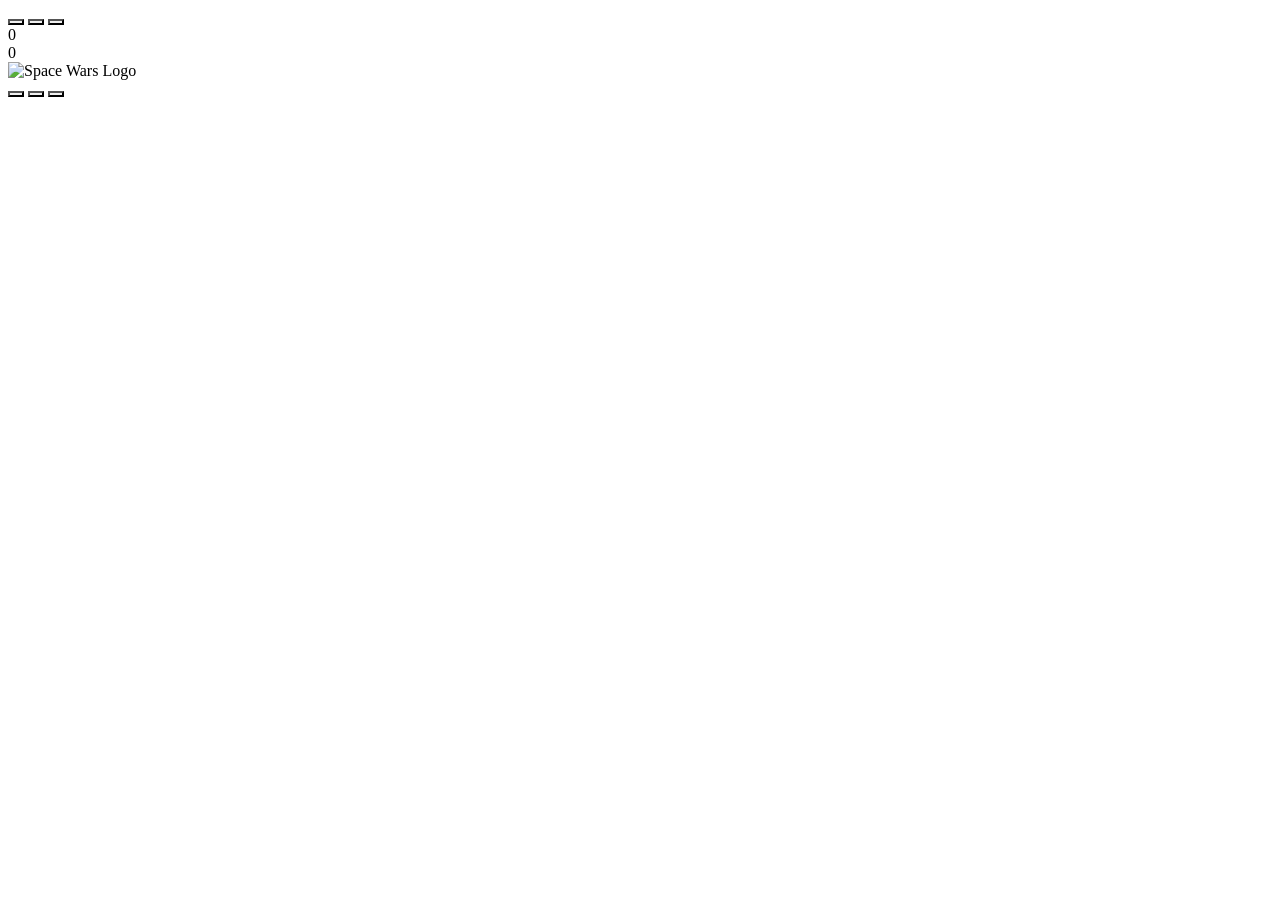
==== public/index.html @ 73f5356a "Create index.html" ====
<!DOCTYPE html>
<html lang="en">
<head>
    <meta charset="UTF-8">
    <meta name="viewport" content="width=device-width, initial-scale=1.0, maximum-scale=1.0, user-scalable=no">
    <title>Space Wars</title>
    
    <link rel="stylesheet" href="css/front.css">
    <link rel="stylesheet" href="css/main.css">
    
    <script src="https://game-cdn.poki.com/scripts/v2/poki-sdk.js"></script>
    <script src="js/translations.js" defer></script>
    <script src="js/main.js" defer></script>
     
    <style>
        @font-face {
            font-family: 'Frankfurter';
            src: url('fonts/Frankfurter.ttf') format('truetype');
        }

        /* --- Global Utility --- */
        img {
            -webkit-user-drag: none;
            user-select: none;
            -moz-user-select: none;
            -webkit-user-select: none;
            -ms-user-select: none;
        }

        /* --- Loading Spinner --- */
        #loading-overlay {
            position: fixed; top: 0; left: 0; width: 100%; height: 100%;
            background-color: rgba(0, 0, 0, 0.8);
            display: flex; justify-content: center; align-items: center;
            z-index: 9999; transition: opacity 0.5s ease;
        }
        .spinner {
            width: 60px; height: 60px;
            border: 8px solid rgba(255, 255, 255, 0.3);
            border-top-color: #fff; border-radius: 50%;
            animation: spin 1s linear infinite;
        }
        @keyframes spin {
            0% { transform: rotate(0deg); }
            100% { transform: rotate(360deg); }
        }

        /* ================= INFO SCREEN STYLES ================= */
        #info-wrapper {
            position: fixed; top: 0; left: 0; width: 100%; height: 100%;
            font-family: 'Frankfurter', sans-serif;
            background: url('Ui/desktop_background.png') no-repeat center center fixed;
            background-size: cover;
            display: none; /* Hidden by default */
            justify-content: center; align-items: center; padding: 2vmin;
            z-index: 500;
            -webkit-user-select: none; -ms-user-select: none; user-select: none;
        }
        .info-container {
            width: 90%; max-width: 800px; height: 90%; max-height: 600px;
            background: url('Ui/Score_panel.png') no-repeat center center;
            background-size: 120% 108%; position: relative; padding: 6% 8%;
            display: flex; flex-direction: column; align-items: center;
        }
        #info-close-btn {
            position: absolute; top: 2%; right: 3%; width: 60px; height: 60px;
            background: url('Ui/close_button.png') no-repeat center center;
            background-size: contain; border: none; cursor: pointer; transition: transform 0.2s;
        }
        #info-close-btn:active { transform: scale(0.9); }
        .info-container h1 {
            color: white; font-size: clamp(28px, 6vmin, 48px);
            text-shadow: 2px 2px 5px rgba(0,0,0,0.5); margin-bottom: 2vmin;
            margin-top: 0; padding-top: 0;
        }
        .info-content-area {
            width: 100%; height: 100%; overflow-y: auto; padding-right: 20px;
        }
        .info-content-area::-webkit-scrollbar { width: 12px; }
        .info-content-area::-webkit-scrollbar-track { background: #8e5a2c; border-radius: 6px; }
        .info-content-area::-webkit-scrollbar-thumb { background-color: #ffc400; border-radius: 6px; border: 2px solid #8e5a2c; }
        .info-section { margin-bottom: 3vmin; }
        .info-section h2 {
            color: #fff; font-size: clamp(22px, 4.5vmin, 32px);
            border-bottom: 3px solid rgba(255, 255, 255, 0.5); padding-bottom: 1vmin; margin-bottom: 2vmin;
        }
        .info-section p { color: #fff; font-size: clamp(16px, 3.5vmin, 22px); line-height: 1.4; margin: 0;}
        .info-item-grid {
            display: grid; grid-template-columns: repeat(auto-fit, minmax(120px, 1fr)); gap: 2vmin;
        }
        .info-item-card {
            background: rgba(0, 0, 0, 0.2); border-radius: 15px; padding: 1.5vmin; text-align: center;
        }
        .info-item-card img {
            width: 80%; max-width: 80px; height: auto; margin-bottom: 1vmin; filter: drop-shadow(0 4px 6px rgba(0,0,0,0.4));
        }
        .info-item-card p { font-size: clamp(14px, 3vmin, 18px); line-height: 1.2; }

        @media (orientation: portrait) {
            #info-wrapper { background-image: url('Ui/mobile_background.png'); align-items: flex-start; padding-top: 10vh; }
            .info-container { width: 95%; height: 80vh; padding: 12% 8%; }
            #info-close-btn { width: 50px; height: 50px; }
            .info-content-area { padding-right: 10px; }
        }

        /* ================= SHOP SCREEN STYLES ================= */
        #shop-wrapper {
            position: fixed; top: 0; left: 0; width: 100%; height: 100%;
            font-family: 'Frankfurter', sans-serif;
            background: url('Ui/desktop_background.png') no-repeat center center fixed;
            background-size: cover; overflow: hidden;
            display: none; /* Hidden by default */
            justify-content: center; align-items: center; z-index: 500;
            -webkit-user-select: none; -ms-user-select: none; user-select: none;
        }
        .shop-layout-container {
            width: 850px; height: 500px; position: relative;
            display: flex; flex-direction: column; align-items: center; justify-content: center;
            transform-origin: center center; transition: transform 0.1s ease-out;
        }
        .shop-top-bar {
            position: absolute; top: 15px; width: 100%; display: flex; justify-content: space-between; align-items: center; padding: 0 20px; z-index: 10;
        }
        .shop-top-controls { display: flex; gap: 10px; }
        .shop-top-currency { display: flex; gap: 10px; width: 260px; height: 60px; }
        .shop-ui-button {
            width: 55px; height: 55px; background-size: contain; background-repeat: no-repeat; background-position: center;
            border: none; background-color: transparent; cursor: pointer;
        }
        .shop-ui-button:active { transform: scale(0.9); }
        .shop-stat-panel {
            width: 160px; height: 50px; background-size: 100% 100%;
            display: flex; justify-content: flex-end; align-items: center; padding-right: 25px;
            font-size: 24px; font-weight: bold; color: white; text-shadow: 2px 2px 4px rgba(0,0,0,0.6);
        }
        #shop-diamond-panel { background-image: url('Ui/diamond_panel.png'); }
        #shop-coin-panel { background-image: url('Ui/coin_panel.png'); }
        .shop-main-container {
            position: relative; width: 550px; height: 480px; display: flex; justify-content: center; align-items: center;
        }
        .shop-panel { position: absolute; width: 70%; height: 70%; background-size: 100% 100%; display: none; color: white; }
        .shop-panel.active { display: block; }
        #shop-panel1 { background-image: url('Ui/yellow_panel_powerups.png'); }
        #shop-panel2 { background-image: url('Ui/yellow_panel_rockets.png'); }
        
        #shop-close-btn { background-image: url('Ui/close_button.png'); position: absolute; top: 15%; right: 22%; width: 60px; height: 60px; z-index: 10; }
        .shop-nav-btn { position: absolute; top: 45%; width: 60px; height: 60px; z-index: 10; }
        #shop-prevBtn { left: 85px; background-image: url('Ui/left_navigate.png'); }
        #shop-nextBtn { right: 85px; background-image: url('Ui/right_navigate.png'); }

        .shop-button-overlay { position: absolute; top: 0; left: 0; width: 100%; height: 100%; z-index: 5; }
        .shop-overlay-btn {
            position: absolute; background-size: 100% 100%; border: none; background-color: transparent;
            cursor: pointer; color: white; font-family: 'Frankfurter', sans-serif; font-size: 15px;
        }
        
        #shop-panel1-btn-1 { top: 33.5%; right: 3%; width: 15%; height: 13%; }
        #shop-panel1-btn-2 { top: 52.5%; right: 3%; width: 15%; height: 13%; }
        #shop-panel1-btn-3 { top: 72.5%; right: 3%; width: 15%; height: 13%; }
        #shop-panel1-btn-4 { top: 93.5%; right: 3%; width: 15%; height: 13%; }
        
        .shop-powerup-row { position: absolute; left: 13.5%; width: 40%; height: 13%; display: flex; align-items: center; }
        .shop-powerup-row[data-powerup="bolt"] { top: 16.5%; }
        .shop-powerup-row[data-powerup="speed"] { top: 36.5%; }
        .shop-powerup-row[data-powerup="magnet"] { top: 56.5%; }
        .shop-powerup-row[data-powerup="shield"] { top: 76.5%; }
        
        .shop-cost-display { color: white; font-size: 18px; margin-left: 25%; text-shadow: 1px 1px 2px rgba(0,0,0,0.5); }
        .shop-progress-bar-container { width: 45%; height: 18px; background-color: #bcc9ff; border-radius: 9px; margin-left: auto; margin-right: 5%; overflow: hidden; border: 3px solid #5650ce; padding: 2px; }
        .shop-progress-bar { width: 0%; height: 100%; background-color: #ffc400; border-radius: 7px; transition: width 0.3s ease-in-out; }

        #shop-panel2-btn-1 { top: 58%; left: 44%; width: 24%; height: 11%; background-image: url('Ui/select_button.png'); }
        #shop-panel2-btn-2 { top: 94.5%; left: 44%; width: 24%; height: 11%; background-image: url('Ui/coin_panel.png'); color: white; padding-left: 8px;}
        #shop-panel2-btn-3 { top: 58%; left: 74.5%; width: 24%; height: 11%; background-image: url('Ui/coin_panel.png'); color: white; padding-left: 8px;}
        #shop-panel2-btn-4 { top: 94.5%; left: 74.5%; width: 24%; height: 11%; background-image: url('Ui/coin_panel.png'); color: white; padding-left: 8px;}
        
        .shake-error { animation: shake 0.5s ease-in-out; }
        @keyframes shake {    
            0%, 100% { transform: translateX(0); }
            10%, 30%, 50%, 70%, 90% { transform: translateX(-8px); }
            20%, 40%, 60%, 80% { transform: translateX(8px); }
        }

        @media (orientation: portrait) {
            #shop-wrapper { background-image: url('Ui/mobile_background.png'); width: 100%; }
            .shop-layout-container { width: 50%; height: 50%; justify-content: flex-start; padding-top: 2vh; }
            .shop-top-bar { position: relative; order: 1; width: 100%; justify-content: center; margin-bottom: 2vh; top: -36%; }
            .shop-top-controls { display: none; }
            .shop-stat-panel { width: 500vw; height: 14vw; font-size: 5vw; padding-right: 5vw; }
            .shop-main-container { order: 2; width: 90vw; }
            .shop-overlay-btn { font-size: 25px; }
            #shop-close-btn { top: -42%; right: 4%; width: 25%; height: 25%; z-index: 10; }
            .shop-nav-btn { top: auto; bottom: -50%; width: 18%; height: 18%; z-index: 10; }
            #shop-prevBtn { left: 25%; }
            #shop-nextBtn { right: 25%; }
            .shop-panel { position: absolute; width: 180%; height: 180%; font-size: 55px; }
            #shop-panel1-btn-1 { top: -10%; right: 45%; width: 16%; height: 13%; background-image: url('Ui/buy_button.png'); }
            #shop-panel1-btn-2 { top: 10%; right: 45%; width: 16%; height: 13%; background-image: url('Ui/buy_button.png'); }
            #shop-panel1-btn-3 { top: 30%; right: 45%; width: 16%; height: 13%; background-image: url('Ui/buy_button.png'); }
            #shop-panel1-btn-4 { top: 50%; right: 45%; width: 16%; height: 13%; background-image: url('Ui/buy_button.png'); }
            #shop-panel2-btn-1 { top: 14%; left: 0.8%; width: 24%; height: 11%; background-image: url('Ui/select_button.png'); }
            #shop-panel2-btn-2 { top: 51%; left: 0.8%; width: 24%; height: 11%; background-image: url('Ui/coin_panel.png'); }
            #shop-panel2-btn-3 { top: 14%; left: 31%; width: 24%; height: 11%; background-image: url('Ui/coin_panel.png'); }
            #shop-panel2-btn-4 { top: 51%; left: 31%; width: 24%; height: 11%; background-image: url('Ui/coin_panel.png'); }
            
            .shop-powerup-row { display: flex; left: 27%; width: 25%; }
            .shop-powerup-row[data-powerup="bolt"] { top: 15%; }
            .shop-powerup-row[data-powerup="speed"] { top: 35%; }
            .shop-powerup-row[data-powerup="magnet"] { top: 55%; }
            .shop-powerup-row[data-powerup="shield"] { top: 75%; }
            .shop-cost-display { font-size: 4vw; margin-left: 20%; }
            .shop-progress-bar-container { width: 60%; height: 12px; border-width: 1px; padding: 1px; }
        }
        
        @media (min-width: 600px) and (orientation: portrait) {
            #shop-wrapper { background-image: url('Ui/mobile_background.png'); }
            .shop-layout-container { width: 80%; height: 65%; justify-content: center; padding-top: 0; }
            .shop-top-bar { position: absolute; top: -12%; width: 100%; justify-content: space-between; margin-bottom: 0; }
            .shop-top-controls { display: flex; }
            .shop-stat-panel { width: 25vw; max-width: 180px; height: 9vw; max-height: 65px; font-size: 3.5vw; padding-right: 15px; }
            .shop-main-container { width: 90%; max-width: 500px; }
            .shop-panel { width: 100%; height: 100%; }
            #shop-close-btn { top: 2%; right: 5%; width: 16%; height: 16%; }
            .shop-nav-btn { top: 50%; bottom: auto; width: 15%; height: 15%; }
            #shop-prevBtn { left: -5%; }
            #shop-nextBtn { right: -5%; }
            .shop-overlay-btn { font-size: clamp(14px, 2.5vw, 18px); }
            
            .shop-powerup-row { width: 26%; left: 26%; }
            .shop-powerup-row[data-powerup="bolt"] { top: 15.5%;}
            .shop-powerup-row[data-powerup="speed"] { top: 35.5%; }
            .shop-powerup-row[data-powerup="magnet"] { top: 55.5%; }
            .shop-powerup-row[data-powerup="shield"] { top: 75.5%; }

            #shop-panel1-btn-1 { top: 13.5%; right: 22%; width: 15%; height: 13%; }
            #shop-panel1-btn-2 { top: 33.5%; right: 22%; width: 15%; height: 13%; }
            #shop-panel1-btn-3 { top: 53.5%; right: 22%; width: 15%; height: 13%; }
            #shop-panel1-btn-4 { top: 73.5%; right: 22%; width: 15%; height: 13%; }

            #shop-panel2-btn-1 { top: 35%; left: 23%; width: 24%; height: 11%; }
            #shop-panel2-btn-2 { top: 72.5%; left: 23%; width: 24%; height: 11%; }
            #shop-panel2-btn-3 { top: 35%; left: 53.5%; width: 24%; height: 11%; }
            #shop-panel2-btn-4 { top: 72.5%; left: 53.5%; width: 24%; height: 11%; }
        }
    </style>
</head>
<body>

    <div id="loading-overlay" style="display: none;">
      <div class="spinner"></div>
    </div>

    <div id="menu-container">
        <div id="top-bar">
            <div id="menu-controls-desktop">
                <button class="button" style="background-image: url('Ui/list_button.png');"></button>
                <button class="button" id="shopButtonDesktop" style="background-image: url('Ui/shop_button.png');"></button>
                <button class="button" id="infoButtonDesktop" style="background-image: url('Ui/info_button.png');"></button>
            </div>
            <div class="currency-container">
                <div class="stat-panel" style="background-image: url('Ui/diamond_panel.png');">
                    <label id="diamond-label">0</label>
                </div>
                <div class="stat-panel" style="background-image: url('Ui/coin_panel.png');">
                    <label id="coin-label">0</label>
                </div>
            </div>
        </div>

        <div id="center-content">
            <img id="logo" src="Ui/logo.png" alt="Space Wars Logo">
            <a href="#" id="play-button-large"></a>
        </div>

        <div id="menu-controls-mobile">
            <button class="button" style="background-image: url('Ui/list_button.png');"></button>
            <button class="button" id="shopButtonMobile" style="background-image: url('Ui/shop_button.png');"></button>
           <button class="button" id="infoButtonMobile" style="background-image: url('Ui/info_button.png');"></button>
        </div>
    </div>

    <div id="settingsPopup" style="display: none;">
        <button id="closeSettingsBtn" class="button"></button>
        <div class="popup-buttons-grid">
            <button id="soundBtnPopup" class="popup-btn"></button>
            <button id="musicBtnPopup" class="popup-btn"></button>
        </div>
    </div>

    <div id="game-container" style="display: none;">
        <div id="gameDiv">
            <div id="phase-swipe-container">
                <div id="phase-content">
                 <img id="phase-image" src="" alt="Phase Level">
             </div>
            </div>

            <div id="bgLayer1" class="bg-layer"></div>
            <div id="bgLayer2" class="bg-layer"></div>
            <img id="shieldBubble" src="images/bubble.png" style="display: none;">

            <div id="ui-top">
                <div id="ui-controls">
                    <button id="musicBtn" class="ui-button"></button>
                    <button id="soundBtn" class="ui-button"></button>
                    <button id="pauseBtn" class="ui-button"></button>
                </div>
                <div id="ui-stats">
                    <div id="currency-container">
                        <div id="diamond-container" class="stat-panel">
                            <label id="diamondCountLabel">0</label>
                        </div>
                        <div id="coin-container" class="stat-panel">
                            <label id="coinCountLabel">0</label>
                        </div>
                    </div>
                    <div id="lives-score-container">
                        <div id="livesDiv"></div>
                        <span id="scoreLabel">0</span>
                    </div>
                </div>
            </div>

            <div id="unified-popup" style="display: none;">
                <div class="popup-header-timer">
                    AUTO RESTARTS IN <span id="popup-countdown">6</span> SEC !
                </div>
                <div class="popup-score-area">
                    <div id="new-record-label" style="display: none;">NEW HIGH SCORE!</div>
                    <div class="popup-main-score">
                        <img id="confetti-left" src="Ui/confetti.png" style="display: none;">
                        <span id="popup-current-score">0</span>
                        <img id="confetti-right" src="Ui/confetti.png" style="display: none;">
                    </div>
                    <div class="popup-currency-row">
                        <div class="popup-stat-pill">
                            <img src="Ui/diamond_panel.png" class="pill-bg">
                            <span id="popup-diamond-count">0</span>
                        </div>
                        <div class="popup-stat-pill">
                            <img src="Ui/coin_panel.png" class="pill-bg">
                            <span id="popup-coin-count">0</span>
                        </div>
                    </div>
                    <div id="popup-highscore-subtext">High Score: <span id="popup-best-score">0</span></div>
                </div>
                <div id="popup-revive-section">
                    <div class="save-title">SAVE YOURSELF</div>
                    <div class="revive-buttons-row">
                        <button id="popup-revive-diamond" class="revive-btn">
                            <div class="revive-btn-bg" style="background-image: url('Ui/diamond_button.png');"></div>
                            <span class="revive-cost-text">3</span>
                        </button>
                        <button id="popup-revive-ad" class="revive-btn">
                            <div class="revive-btn-bg" style="background-image: url('Ui/ad_button.png');"></div>
                        </button>
                    </div>
                </div>
                <div class="popup-nav-row">
                    <button id="nav-home" class="nav-round-btn"></button>
                    <button id="nav-shop" class="nav-round-btn"></button>
                    <button id="nav-settings" class="nav-round-btn"></button>
                    <button id="nav-info" class="nav-round-btn"></button>
                </div>
            </div>
        </div>
    </div>

    <div id="info-wrapper">
        <div class="info-container">
            <button id="info-close-btn"></button>
            <h1 data-translate="howToPlay">How to Play</h1>
            <div class="info-content-area">
                <div class="info-section">
                    <h2 data-translate="objective">Objective</h2>
                    <p data-translate="objectiveText">Survive the endless waves of alien invaders! Destroy enemies to increase your score, collect coins for upgrades, and grab power-ups to unleash your true potential.</p>
                </div>
                <div class="info-section">
                    <h2 data-translate="powerups">Power-Ups</h2>
                    <div class="info-item-grid">
                        <div class="info-item-card"><img src="images/bolt.png" alt="Bolt Power-up"><p data-translate="boltDesc"><strong>Bolt:</strong> Massively increases your rate of fire.</p></div>
                        <div class="info-item-card"><img src="images/shield.png" alt="Shield Power-up"><p data-translate="shieldDesc"><strong>Shield:</strong> Protects you from a single enemy hit.</p></div>
                        <div class="info-item-card"><img src="images/magnet.png" alt="Magnet Power-up"><p data-translate="magnetDesc"><strong>Magnet:</strong> Automatically pulls all nearby coins towards you.</p></div>
                        <div class="info-item-card"><img src="images/booster.png" alt="Booster Power-up"><p data-translate="boosterDesc"><strong>Booster:</strong> Grants all power-ups at once for a short time!</p></div>
                    </div>
                </div>
                <div class="info-section">
                    <h2 data-translate="enemies">Enemies</h2>
                    <div class="info-item-grid">
                        <div class="info-item-card"><img src="images/enemy-1.png" alt="Scout Enemy"><p data-translate="scoutDesc"><strong>Scout:</strong> Weak but appears in large numbers.</p></div>
                        <div class="info-item-card"><img src="images/enemy-3.png" alt="Zigzag Enemy"><p data-translate="fighterDesc"><strong>Fighter:</strong> A tougher foe that fires back at you.</p></div>
                        <div class="info-item-card"><img src="images/enemy-2.png" alt="Cruiser Enemy"><p data-translate="cruiserDesc"><strong>Cruiser:</strong> Slow and heavily armored. Takes many hits to destroy.</p></div>
                        <div class="info-item-card"><img src="images/enemy-4.png" alt="Homing Enemy"><p data-translate="hunterDesc"><strong>Hunter:</strong> Will actively track and chase your ship.</p></div>
                        <div class="info-item-card"><img src="images/enemy-5.png" alt="First Boss"><p data-translate="hiveMotherDesc"><strong>Hive Mother:</strong> The first boss! Spawns minions and is very durable.</p></div>
                        <div class="info-item-card"><img src="images/enemy-7.png" alt="Final Boss"><p data-translate="crusherDesc"><strong>The Crusher:</strong> The ultimate threat. Fast, powerful, and very dangerous.</p></div>
                    </div>
                </div>
            </div>
        </div>
    </div>

    <div id="shop-wrapper">
        <div class="shop-layout-container">
            <div class="shop-top-bar">
                <div class="shop-top-controls">
                    <button class="shop-ui-button" id="shopMusicBtn" style="background-image: url('Ui/music_button.png');"></button>
                    <button class="shop-ui-button" id="shopSoundBtn" style="background-image: url('Ui/sound_button.png');"></button>
                </div>
                <div class="shop-top-currency">
                    <div class="shop-stat-panel" id="shop-diamond-panel">
                        <label id="shopDiamondCountLabel">0</label>
                    </div>
                    <div class="shop-stat-panel" id="shop-coin-panel">
                        <label id="shopCoinCountLabel">0</label>
                    </div>
                </div>
            </div>
            <div class="shop-main-container">
                <div class="shop-panel active" id="shop-panel1">
                    <div class="shop-powerup-row" data-powerup="bolt"><span class="shop-cost-display"></span><div class="shop-progress-bar-container"><div class="shop-progress-bar" id="bolt-progress"></div></div></div>
                    <div class="shop-powerup-row" data-powerup="speed"><span class="shop-cost-display"></span><div class="shop-progress-bar-container"><div class="shop-progress-bar" id="speed-progress"></div></div></div>
                    <div class="shop-powerup-row" data-powerup="magnet"><span class="shop-cost-display"></span><div class="shop-progress-bar-container"><div class="shop-progress-bar" id="magnet-progress"></div></div></div>
                    <div class="shop-powerup-row" data-powerup="shield"><span class="shop-cost-display"></span><div class="shop-progress-bar-container"><div class="shop-progress-bar" id="shield-progress"></div></div></div>
                </div>
                <div class="shop-panel" id="shop-panel2"></div>
                <div class="shop-button-overlay">
                    <div class="shop-panel active" id="shop-panel1-buttons">
                        <button class="shop-overlay-btn" id="shop-panel1-btn-1" data-powerup="bolt" data-translate="buyButtonImg"></button>
                        <button class="shop-overlay-btn" id="shop-panel1-btn-2" data-powerup="speed" data-translate="buyButtonImg"></button>
                        <button class="shop-overlay-btn" id="shop-panel1-btn-3" data-powerup="magnet" data-translate="buyButtonImg"></button>
                        <button class="shop-overlay-btn" id="shop-panel1-btn-4" data-powerup="shield" data-translate="buyButtonImg"></button>
                    </div>
                    <div class="shop-panel" id="shop-panel2-buttons">
                        <button class="shop-overlay-btn" id="shop-panel2-btn-1" data-plane="plane-c"></button>
                        <button class="shop-overlay-btn" id="shop-panel2-btn-2" data-plane="plane-c2">5000</button>
                        <button class="shop-overlay-btn" id="shop-panel2-btn-3" data-plane="plane-c1">2500</button>
                        <button class="shop-overlay-btn" id="shop-panel2-btn-4" data-plane="plane-c3">8000</button>
                    </div>
                </div>
                <button class="shop-ui-button" id="shop-close-btn"></button>
                <button class="shop-ui-button shop-nav-btn" id="shop-prevBtn"></button>
                <button class="shop-ui-button shop-nav-btn" id="shop-nextBtn"></button>
            </div>
        </div>
    </div>

    <script>
        // Global State & Elements
        let userLang = 'en';
        let isMusicMuted = localStorage.getItem('isMusicMuted') === 'true';
        let isSfxMuted = localStorage.getItem('isSfxMuted') === 'true';

        // Routing System
        function showScreen(screenId) {
            document.getElementById('menu-container').style.display = 'none';
            document.getElementById('game-container').style.display = 'none';
            document.getElementById('info-wrapper').style.display = 'none';
            document.getElementById('shop-wrapper').style.display = 'none';
            
            if (screenId === 'menu') document.getElementById('menu-container').style.display = 'block';
            if (screenId === 'game') document.getElementById('game-container').style.display = 'flex';
            if (screenId === 'info') document.getElementById('info-wrapper').style.display = 'flex';
            if (screenId === 'shop') {
                document.getElementById('shop-wrapper').style.display = 'flex';
                resizeShopUI(); // Resize required when opening shop
            }
            updateDisplays();
        }

        // --- GLOBAL INITIALIZATION ---
        document.addEventListener('DOMContentLoaded', function() {
            const loadingOverlay = document.getElementById('loading-overlay');
            const urlParams = new URLSearchParams(window.location.search);
            const isAutoStart = urlParams.get('autostart') === 'true';

        const openScreen = urlParams.get('openscreen');
           if (openScreen) {
               showScreen(openScreen);
           }

            if (isAutoStart) {
                document.getElementById('menu-container').style.display = 'none';
                loadingOverlay.style.display = 'flex';
            }

            function finishSdkLoading() {
                if (!isAutoStart) loadingOverlay.style.display = 'none';
                if (window.PokiSDK) PokiSDK.gameLoadingFinished();
            }

            if (typeof PokiSDK !== 'undefined') {
                PokiSDK.init().then(finishSdkLoading).catch(finishSdkLoading);
            } else {
                window.PokiSDK = { gameplayStart: ()=>{}, gameplayStop: ()=>{}, rewardedBreak: ()=>Promise.resolve(false) };
                finishSdkLoading();
            }

            userLang = (navigator.language || navigator.userLanguage).slice(0, 2);
            if(typeof applyTranslations === "function") applyTranslations(userLang);

            // Mute States
            applyMuteStates();

            // Menu Buttons (Navigating to internal screens instead of links)
            document.getElementById('infoButtonDesktop').addEventListener('click', () => showScreen('info'));
            document.getElementById('shopButtonDesktop').addEventListener('click', () => showScreen('shop'));
            document.getElementById('infoButtonMobile').addEventListener('click', () => showScreen('info'));
            document.getElementById('shopButtonMobile').addEventListener('click', () => showScreen('shop'));
            
            // Popups & Overrides (Existing Game Logic)
            const settingsPopup = document.getElementById('settingsPopup');
            document.querySelectorAll('.button[style*="list_button.png"]').forEach(btn => {
                btn.addEventListener('click', (e) => { e.preventDefault(); settingsPopup.style.display = 'flex'; });
            });
            if(document.getElementById('closeSettingsBtn')) document.getElementById('closeSettingsBtn').addEventListener('click', (e) => { e.preventDefault(); settingsPopup.style.display = 'none'; });

            document.getElementById('musicBtnPopup').addEventListener('click', (e) => toggleMute('music', e));
            document.getElementById('soundBtnPopup').addEventListener('click', (e) => toggleMute('sound', e));
            document.getElementById('shopMusicBtn').addEventListener('click', (e) => toggleMute('music', e));
            document.getElementById('shopSoundBtn').addEventListener('click', (e) => toggleMute('sound', e));

            // Game Asset Preloader
            document.getElementById('play-button-large').addEventListener('click', function(e) {
                e.preventDefault();
                if(window.PokiSDK) PokiSDK.gameplayStart();
                showScreen('loading'); // Custom intermediate state
                loadingOverlay.style.display = 'flex';

                const criticalImages = [
                    'images/background.png', 'images/plane-c.png', 'images/enemy-1.png', 'images/enemy-2.png',
                    'images/enemy-3.png', 'images/enemy-4.png', 'images/enemy-5.png', 'images/enemy-6.png',
                    'images/enemy-7.png', 'images/explosion.png', 'Ui/diamond_button.png', 'Ui/popup_bg_gameover.png',
                    'Ui/confetti.png', 'Ui/ad_button.png', 'Ui/skip.png', 'images/bullet.png', 'Ui/phase.png', 'images/bullet_enemy.png'
                ];

                let loadedCount = 0;
                function checkLoadStatus() {
                    loadedCount++;
                    if (loadedCount >= criticalImages.length) {
                        loadingOverlay.style.display = 'none';
                        showScreen('game');
                        setTimeout(() => { if(typeof launchGame === "function") launchGame(); }, 50);
                    }
                }
                if (criticalImages.length === 0) checkLoadStatus();
                else criticalImages.forEach(src => { let img = new Image(); img.onload = checkLoadStatus; img.onerror = checkLoadStatus; img.src = src; });
            });

            if (isAutoStart) {
                urlParams.delete('autostart');
                window.history.replaceState({}, document.title, window.location.pathname + '?' + urlParams.toString());
                setTimeout(() => document.getElementById('play-button-large').click(), 300);
            }

            // Init displays
            updateDisplays();
            Object.keys(POWERUP_CONFIG).forEach(updateProgressBar);
            updateRocketButtonsUI();

            // Intercept nav buttons in unified popup if they exist to use local routing
            setTimeout(() => {
                if (document.getElementById('nav-home')) document.getElementById('nav-home').addEventListener('click', () => showScreen('menu'));
                if (document.getElementById('nav-shop')) document.getElementById('nav-shop').addEventListener('click', () => showScreen('shop'));
                if (document.getElementById('nav-info')) document.getElementById('nav-info').addEventListener('click', () => showScreen('info'));
            }, 1000);
        });

        // --- GLOBAL MUTE / CURRENCY LOGIC ---
        function toggleMute(type, e) {
            if(e) e.preventDefault();
            if(type === 'music') { isMusicMuted = !isMusicMuted; localStorage.setItem('isMusicMuted', isMusicMuted); }
            if(type === 'sound') { isSfxMuted = !isSfxMuted; localStorage.setItem('isSfxMuted', isSfxMuted); }
            applyMuteStates();
        }

        function applyMuteStates() {
            const mBtnP = document.getElementById('musicBtnPopup'), sBtnP = document.getElementById('soundBtnPopup');
            const mBtn = document.getElementById('musicBtn'), sBtn = document.getElementById('soundBtn');
            const shMBtn = document.getElementById('shopMusicBtn'), shSBtn = document.getElementById('shopSoundBtn');
            
            if(mBtnP) mBtnP.classList.toggle('muted', isMusicMuted);
            if(sBtnP) sBtnP.classList.toggle('muted', isSfxMuted);
            if(mBtn) mBtn.classList.toggle('muted', isMusicMuted);
            if(sBtn) sBtn.classList.toggle('muted', isSfxMuted);
            if(shMBtn) shMBtn.classList.toggle('muted', isMusicMuted);
            if(shSBtn) shSBtn.classList.toggle('muted', isSfxMuted);
        }

        function updateDisplays() {
            const savedCoins = localStorage.getItem('savedCoins') || '0';
            const savedDiamonds = localStorage.getItem('savedDiamonds') || '0';
            
            // Menu
            if(document.getElementById('coin-label')) document.getElementById('coin-label').textContent = savedCoins;
            if(document.getElementById('diamond-label')) document.getElementById('diamond-label').textContent = savedDiamonds;
            // Game
            if(document.getElementById('coinCountLabel')) document.getElementById('coinCountLabel').textContent = savedCoins;
            if(document.getElementById('diamondCountLabel')) document.getElementById('diamondCountLabel').textContent = savedDiamonds;
            // Shop
            if(document.getElementById('shopCoinCountLabel')) document.getElementById('shopCoinCountLabel').textContent = savedCoins;
            if(document.getElementById('shopDiamondCountLabel')) document.getElementById('shopDiamondCountLabel').textContent = savedDiamonds;
        }

        // --- INFO SCREEN LOGIC ---
        document.getElementById('info-close-btn').addEventListener('click', () => showScreen('menu'));

        // --- SHOP SCREEN LOGIC ---
        const shopPanels = [
            { bg: document.getElementById('shop-panel1'), buttons: document.getElementById('shop-panel1-buttons') },
            { bg: document.getElementById('shop-panel2'), buttons: document.getElementById('shop-panel2-buttons') }
        ];
        let currentShopPanelIndex = 0;

        const POWERUP_CONFIG = {
            bolt: { cost: 500, baseTime: 10, increment: 6, maxLevel: 4, progressBar: document.getElementById('bolt-progress') },
            speed: { cost: 500, baseTime: 6, increment: 6, maxLevel: 4, progressBar: document.getElementById('speed-progress') },
            magnet: { cost: 500, baseTime: 8, increment: 6, maxLevel: 4, progressBar: document.getElementById('magnet-progress') },
            shield: { cost: 500, baseTime: 10, increment: 6, maxLevel: 4, progressBar: document.getElementById('shield-progress') }
        };

        const ROCKET_CONFIG = {
            'plane-c':  { cost: 0,    button: document.getElementById('shop-panel2-btn-1') },
            'plane-c1': { cost: 2500, button: document.getElementById('shop-panel2-btn-3') },
            'plane-c2': { cost: 5000, button: document.getElementById('shop-panel2-btn-2') },
            'plane-c3': { cost: 8000, button: document.getElementById('shop-panel2-btn-4') }
        };

        function showShopPanel(index) {
            shopPanels.forEach((p, i) => {
                p.bg.classList.toggle('active', i === index);
                if (p.buttons) p.buttons.classList.toggle('active', i === index);
            });
            currentShopPanelIndex = index;
        }

        function resizeShopUI() {
            const container = document.querySelector('.shop-layout-container');
            const isPortrait = window.innerHeight > window.innerWidth;
            if (isPortrait) {
                container.style.transform = 'none';
            } else {
                const scale = Math.min(window.innerWidth / 850, window.innerHeight / 500);
                container.style.transform = `scale(${scale})`;
            }
        }
        window.addEventListener('resize', resizeShopUI);

        document.getElementById('shop-prevBtn').addEventListener('click', () => showShopPanel((currentShopPanelIndex - 1 + shopPanels.length) % shopPanels.length));
        document.getElementById('shop-nextBtn').addEventListener('click', () => showShopPanel((currentShopPanelIndex + 1) % shopPanels.length));
        document.getElementById('shop-close-btn').addEventListener('click', () => showScreen('menu'));

        function updateProgressBar(powerupName) {
            const config = POWERUP_CONFIG[powerupName];
            const savedTime = parseInt(localStorage.getItem(`${powerupName}Time`) || config.baseTime);
            const purchaseCount = Math.max(0, Math.floor((savedTime - config.baseTime) / config.increment));
            const progressPercentage = Math.min(100, (purchaseCount / config.maxLevel) * 100);
            config.progressBar.style.width = `${progressPercentage}%`;
        }

        function buyPowerup(powerupName, buttonElement) {
            const config = POWERUP_CONFIG[powerupName];
            let savedCoins = parseInt(localStorage.getItem('savedCoins') || '0');
            
            if (savedCoins >= config.cost) {
                const currentLevel = Math.max(0, Math.floor((parseInt(localStorage.getItem(`${powerupName}Time`) || config.baseTime) - config.baseTime) / config.increment));
                if (currentLevel >= config.maxLevel) {
                    buttonElement.classList.add('shake-error');
                    setTimeout(() => buttonElement.classList.remove('shake-error'), 500);
                    return;
                }
                savedCoins -= config.cost;
                localStorage.setItem('savedCoins', savedCoins);
                localStorage.setItem(`${powerupName}Time`, parseInt(localStorage.getItem(`${powerupName}Time`) || config.baseTime) + config.increment);
                
                updateDisplays();
                updateProgressBar(powerupName);
            } else {
                buttonElement.classList.add('shake-error');
                setTimeout(() => buttonElement.classList.remove('shake-error'), 500);
            }
        }

        function updateRocketButtonsUI() {
            const lang_data = typeof translations !== 'undefined' ? (translations[userLang] || translations.en) : null;
            const selectedPlane = localStorage.getItem('selectedPlane') || 'plane-c';

            for (const planeName in ROCKET_CONFIG) {
                const config = ROCKET_CONFIG[planeName];
                const isUnlocked = (planeName === 'plane-c') || (localStorage.getItem(`unlocked_${planeName}`) === 'true');

                if (isUnlocked) {
                    config.button.textContent = '';
                    if(lang_data) {
                        config.button.style.backgroundImage = (planeName === selectedPlane) ? `url('${lang_data.selectedButtonImg}')` : `url('${lang_data.selectButtonImg}')`;
                    } else {
                        config.button.style.backgroundImage = "url('Ui/select_button.png')";
                    }
                } else {
                    config.button.style.backgroundImage = "url('Ui/coin_panel.png')";
                    config.button.textContent = config.cost;
                }
            }
        }

        function handleRocketClick(planeName, buttonElement) {
            const config = ROCKET_CONFIG[planeName];
            const isUnlocked = (planeName === 'plane-c') || (localStorage.getItem(`unlocked_${planeName}`) === 'true');

            if (isUnlocked) {
                localStorage.setItem('selectedPlane', planeName);
                updateRocketButtonsUI();
            } else {
                let savedCoins = parseInt(localStorage.getItem('savedCoins') || '0');
                if (savedCoins >= config.cost) {
                    savedCoins -= config.cost;
                    localStorage.setItem('savedCoins', savedCoins);
                    localStorage.setItem(`unlocked_${planeName}`, 'true');
                    localStorage.setItem('selectedPlane', planeName);
                    updateDisplays();
                    updateRocketButtonsUI();
                } else {
                    buttonElement.classList.add('shake-error');
                    setTimeout(() => buttonElement.classList.remove('shake-error'), 500);
                }
            }
        }

        document.querySelectorAll('#shop-panel1-buttons .shop-overlay-btn').forEach(button => {
            button.addEventListener('click', () => buyPowerup(button.dataset.powerup, button));
        });

        document.querySelectorAll('#shop-panel2-buttons .shop-overlay-btn').forEach(button => {
            button.addEventListener('click', () => handleRocketClick(button.dataset.plane, button));
        });

        // Disable right click globally
        window.addEventListener('contextmenu', function (e) { e.preventDefault(); }, false);
    </script>
</body>
</html>
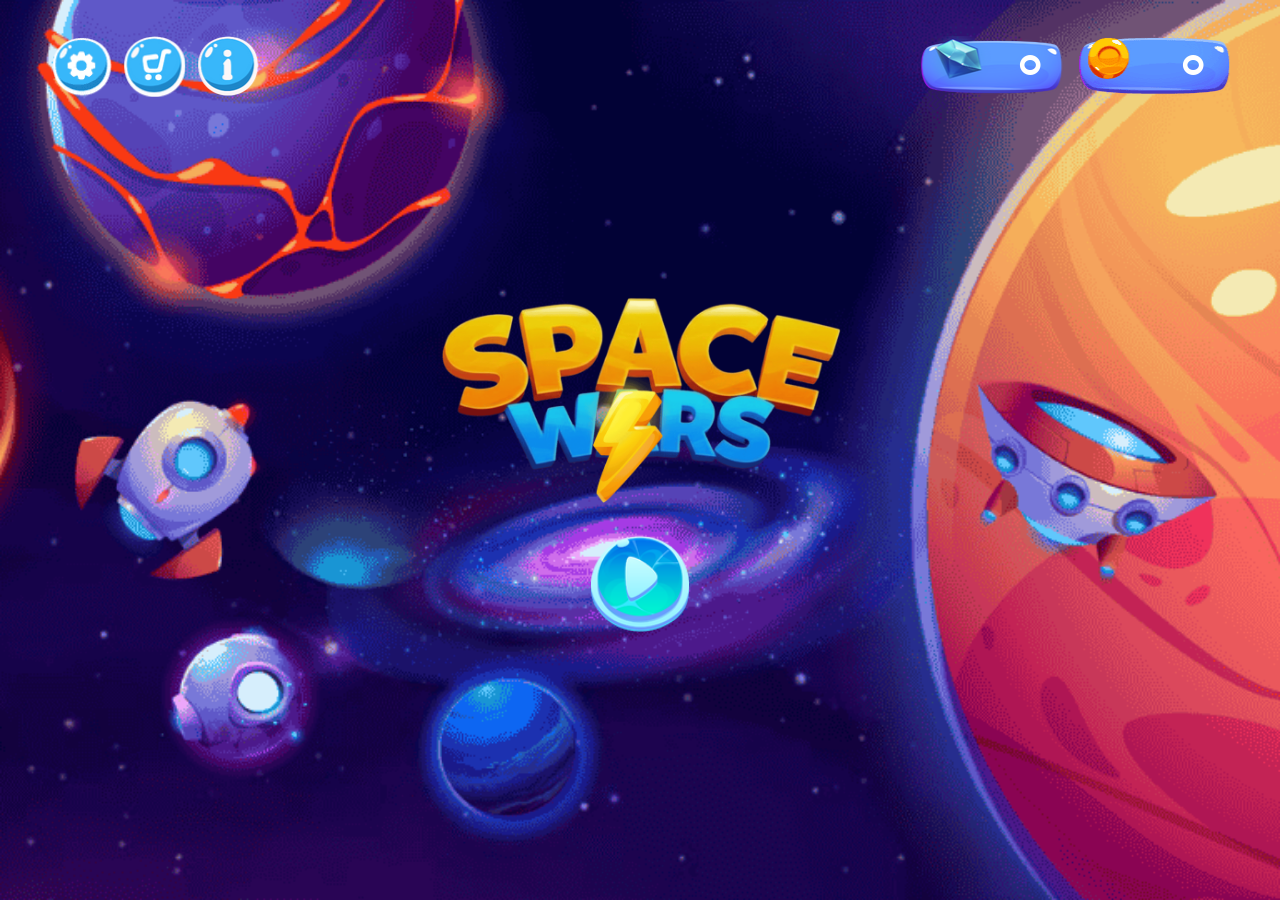
==== commit 4955ca4c: "Add files via upload" ====
--- a/public/index.html
+++ b/public/index.html
@@ -1,740 +1,790 @@
-<!DOCTYPE html>
-<html lang="en">
-<head>
-    <meta charset="UTF-8">
-    <meta name="viewport" content="width=device-width, initial-scale=1.0, maximum-scale=1.0, user-scalable=no">
-    <title>Space Wars</title>
-    
-    <link rel="stylesheet" href="css/front.css">
-    <link rel="stylesheet" href="css/main.css">
-    
-    <script src="https://game-cdn.poki.com/scripts/v2/poki-sdk.js"></script>
-    <script src="js/translations.js" defer></script>
-    <script src="js/main.js" defer></script>
-     
-    <style>
-        @font-face {
-            font-family: 'Frankfurter';
-            src: url('fonts/Frankfurter.ttf') format('truetype');
-        }
-
-        /* --- Global Utility --- */
-        img {
-            -webkit-user-drag: none;
-            user-select: none;
-            -moz-user-select: none;
-            -webkit-user-select: none;
-            -ms-user-select: none;
-        }
-
-        /* --- Loading Spinner --- */
-        #loading-overlay {
-            position: fixed; top: 0; left: 0; width: 100%; height: 100%;
-            background-color: rgba(0, 0, 0, 0.8);
-            display: flex; justify-content: center; align-items: center;
-            z-index: 9999; transition: opacity 0.5s ease;
-        }
-        .spinner {
-            width: 60px; height: 60px;
-            border: 8px solid rgba(255, 255, 255, 0.3);
-            border-top-color: #fff; border-radius: 50%;
-            animation: spin 1s linear infinite;
-        }
-        @keyframes spin {
-            0% { transform: rotate(0deg); }
-            100% { transform: rotate(360deg); }
-        }
-
-        /* ================= INFO SCREEN STYLES ================= */
-        #info-wrapper {
-            position: fixed; top: 0; left: 0; width: 100%; height: 100%;
-            font-family: 'Frankfurter', sans-serif;
-            background: url('Ui/desktop_background.png') no-repeat center center fixed;
-            background-size: cover;
-            display: none; /* Hidden by default */
-            justify-content: center; align-items: center; padding: 2vmin;
-            z-index: 500;
-            -webkit-user-select: none; -ms-user-select: none; user-select: none;
-        }
-        .info-container {
-            width: 90%; max-width: 800px; height: 90%; max-height: 600px;
-            background: url('Ui/Score_panel.png') no-repeat center center;
-            background-size: 120% 108%; position: relative; padding: 6% 8%;
-            display: flex; flex-direction: column; align-items: center;
-        }
-        #info-close-btn {
-            position: absolute; top: 2%; right: 3%; width: 60px; height: 60px;
-            background: url('Ui/close_button.png') no-repeat center center;
-            background-size: contain; border: none; cursor: pointer; transition: transform 0.2s;
-        }
-        #info-close-btn:active { transform: scale(0.9); }
-        .info-container h1 {
-            color: white; font-size: clamp(28px, 6vmin, 48px);
-            text-shadow: 2px 2px 5px rgba(0,0,0,0.5); margin-bottom: 2vmin;
-            margin-top: 0; padding-top: 0;
-        }
-        .info-content-area {
-            width: 100%; height: 100%; overflow-y: auto; padding-right: 20px;
-        }
-        .info-content-area::-webkit-scrollbar { width: 12px; }
-        .info-content-area::-webkit-scrollbar-track { background: #8e5a2c; border-radius: 6px; }
-        .info-content-area::-webkit-scrollbar-thumb { background-color: #ffc400; border-radius: 6px; border: 2px solid #8e5a2c; }
-        .info-section { margin-bottom: 3vmin; }
-        .info-section h2 {
-            color: #fff; font-size: clamp(22px, 4.5vmin, 32px);
-            border-bottom: 3px solid rgba(255, 255, 255, 0.5); padding-bottom: 1vmin; margin-bottom: 2vmin;
-        }
-        .info-section p { color: #fff; font-size: clamp(16px, 3.5vmin, 22px); line-height: 1.4; margin: 0;}
-        .info-item-grid {
-            display: grid; grid-template-columns: repeat(auto-fit, minmax(120px, 1fr)); gap: 2vmin;
-        }
-        .info-item-card {
-            background: rgba(0, 0, 0, 0.2); border-radius: 15px; padding: 1.5vmin; text-align: center;
-        }
-        .info-item-card img {
-            width: 80%; max-width: 80px; height: auto; margin-bottom: 1vmin; filter: drop-shadow(0 4px 6px rgba(0,0,0,0.4));
-        }
-        .info-item-card p { font-size: clamp(14px, 3vmin, 18px); line-height: 1.2; }
-
-        @media (orientation: portrait) {
-            #info-wrapper { background-image: url('Ui/mobile_background.png'); align-items: flex-start; padding-top: 10vh; }
-            .info-container { width: 95%; height: 80vh; padding: 12% 8%; }
-            #info-close-btn { width: 50px; height: 50px; }
-            .info-content-area { padding-right: 10px; }
-        }
-
-        /* ================= SHOP SCREEN STYLES ================= */
-        #shop-wrapper {
-            position: fixed; top: 0; left: 0; width: 100%; height: 100%;
-            font-family: 'Frankfurter', sans-serif;
-            background: url('Ui/desktop_background.png') no-repeat center center fixed;
-            background-size: cover; overflow: hidden;
-            display: none; /* Hidden by default */
-            justify-content: center; align-items: center; z-index: 500;
-            -webkit-user-select: none; -ms-user-select: none; user-select: none;
-        }
-        .shop-layout-container {
-            width: 850px; height: 500px; position: relative;
-            display: flex; flex-direction: column; align-items: center; justify-content: center;
-            transform-origin: center center; transition: transform 0.1s ease-out;
-        }
-        .shop-top-bar {
-            position: absolute; top: 15px; width: 100%; display: flex; justify-content: space-between; align-items: center; padding: 0 20px; z-index: 10;
-        }
-        .shop-top-controls { display: flex; gap: 10px; }
-        .shop-top-currency { display: flex; gap: 10px; width: 260px; height: 60px; }
-        .shop-ui-button {
-            width: 55px; height: 55px; background-size: contain; background-repeat: no-repeat; background-position: center;
-            border: none; background-color: transparent; cursor: pointer;
-        }
-        .shop-ui-button:active { transform: scale(0.9); }
-        .shop-stat-panel {
-            width: 160px; height: 50px; background-size: 100% 100%;
-            display: flex; justify-content: flex-end; align-items: center; padding-right: 25px;
-            font-size: 24px; font-weight: bold; color: white; text-shadow: 2px 2px 4px rgba(0,0,0,0.6);
-        }
-        #shop-diamond-panel { background-image: url('Ui/diamond_panel.png'); }
-        #shop-coin-panel { background-image: url('Ui/coin_panel.png'); }
-        .shop-main-container {
-            position: relative; width: 550px; height: 480px; display: flex; justify-content: center; align-items: center;
-        }
-        .shop-panel { position: absolute; width: 70%; height: 70%; background-size: 100% 100%; display: none; color: white; }
-        .shop-panel.active { display: block; }
-        #shop-panel1 { background-image: url('Ui/yellow_panel_powerups.png'); }
-        #shop-panel2 { background-image: url('Ui/yellow_panel_rockets.png'); }
-        
-        #shop-close-btn { background-image: url('Ui/close_button.png'); position: absolute; top: 15%; right: 22%; width: 60px; height: 60px; z-index: 10; }
-        .shop-nav-btn { position: absolute; top: 45%; width: 60px; height: 60px; z-index: 10; }
-        #shop-prevBtn { left: 85px; background-image: url('Ui/left_navigate.png'); }
-        #shop-nextBtn { right: 85px; background-image: url('Ui/right_navigate.png'); }
-
-        .shop-button-overlay { position: absolute; top: 0; left: 0; width: 100%; height: 100%; z-index: 5; }
-        .shop-overlay-btn {
-            position: absolute; background-size: 100% 100%; border: none; background-color: transparent;
-            cursor: pointer; color: white; font-family: 'Frankfurter', sans-serif; font-size: 15px;
-        }
-        
-        #shop-panel1-btn-1 { top: 33.5%; right: 3%; width: 15%; height: 13%; }
-        #shop-panel1-btn-2 { top: 52.5%; right: 3%; width: 15%; height: 13%; }
-        #shop-panel1-btn-3 { top: 72.5%; right: 3%; width: 15%; height: 13%; }
-        #shop-panel1-btn-4 { top: 93.5%; right: 3%; width: 15%; height: 13%; }
-        
-        .shop-powerup-row { position: absolute; left: 13.5%; width: 40%; height: 13%; display: flex; align-items: center; }
-        .shop-powerup-row[data-powerup="bolt"] { top: 16.5%; }
-        .shop-powerup-row[data-powerup="speed"] { top: 36.5%; }
-        .shop-powerup-row[data-powerup="magnet"] { top: 56.5%; }
-        .shop-powerup-row[data-powerup="shield"] { top: 76.5%; }
-        
-        .shop-cost-display { color: white; font-size: 18px; margin-left: 25%; text-shadow: 1px 1px 2px rgba(0,0,0,0.5); }
-        .shop-progress-bar-container { width: 45%; height: 18px; background-color: #bcc9ff; border-radius: 9px; margin-left: auto; margin-right: 5%; overflow: hidden; border: 3px solid #5650ce; padding: 2px; }
-        .shop-progress-bar { width: 0%; height: 100%; background-color: #ffc400; border-radius: 7px; transition: width 0.3s ease-in-out; }
-
-        #shop-panel2-btn-1 { top: 58%; left: 44%; width: 24%; height: 11%; background-image: url('Ui/select_button.png'); }
-        #shop-panel2-btn-2 { top: 94.5%; left: 44%; width: 24%; height: 11%; background-image: url('Ui/coin_panel.png'); color: white; padding-left: 8px;}
-        #shop-panel2-btn-3 { top: 58%; left: 74.5%; width: 24%; height: 11%; background-image: url('Ui/coin_panel.png'); color: white; padding-left: 8px;}
-        #shop-panel2-btn-4 { top: 94.5%; left: 74.5%; width: 24%; height: 11%; background-image: url('Ui/coin_panel.png'); color: white; padding-left: 8px;}
-        
-        .shake-error { animation: shake 0.5s ease-in-out; }
-        @keyframes shake {    
-            0%, 100% { transform: translateX(0); }
-            10%, 30%, 50%, 70%, 90% { transform: translateX(-8px); }
-            20%, 40%, 60%, 80% { transform: translateX(8px); }
-        }
-
-        @media (orientation: portrait) {
-            #shop-wrapper { background-image: url('Ui/mobile_background.png'); width: 100%; }
-            .shop-layout-container { width: 50%; height: 50%; justify-content: flex-start; padding-top: 2vh; }
-            .shop-top-bar { position: relative; order: 1; width: 100%; justify-content: center; margin-bottom: 2vh; top: -36%; }
-            .shop-top-controls { display: none; }
-            .shop-stat-panel { width: 500vw; height: 14vw; font-size: 5vw; padding-right: 5vw; }
-            .shop-main-container { order: 2; width: 90vw; }
-            .shop-overlay-btn { font-size: 25px; }
-            #shop-close-btn { top: -42%; right: 4%; width: 25%; height: 25%; z-index: 10; }
-            .shop-nav-btn { top: auto; bottom: -50%; width: 18%; height: 18%; z-index: 10; }
-            #shop-prevBtn { left: 25%; }
-            #shop-nextBtn { right: 25%; }
-            .shop-panel { position: absolute; width: 180%; height: 180%; font-size: 55px; }
-            #shop-panel1-btn-1 { top: -10%; right: 45%; width: 16%; height: 13%; background-image: url('Ui/buy_button.png'); }
-            #shop-panel1-btn-2 { top: 10%; right: 45%; width: 16%; height: 13%; background-image: url('Ui/buy_button.png'); }
-            #shop-panel1-btn-3 { top: 30%; right: 45%; width: 16%; height: 13%; background-image: url('Ui/buy_button.png'); }
-            #shop-panel1-btn-4 { top: 50%; right: 45%; width: 16%; height: 13%; background-image: url('Ui/buy_button.png'); }
-            #shop-panel2-btn-1 { top: 14%; left: 0.8%; width: 24%; height: 11%; background-image: url('Ui/select_button.png'); }
-            #shop-panel2-btn-2 { top: 51%; left: 0.8%; width: 24%; height: 11%; background-image: url('Ui/coin_panel.png'); }
-            #shop-panel2-btn-3 { top: 14%; left: 31%; width: 24%; height: 11%; background-image: url('Ui/coin_panel.png'); }
-            #shop-panel2-btn-4 { top: 51%; left: 31%; width: 24%; height: 11%; background-image: url('Ui/coin_panel.png'); }
-            
-            .shop-powerup-row { display: flex; left: 27%; width: 25%; }
-            .shop-powerup-row[data-powerup="bolt"] { top: 15%; }
-            .shop-powerup-row[data-powerup="speed"] { top: 35%; }
-            .shop-powerup-row[data-powerup="magnet"] { top: 55%; }
-            .shop-powerup-row[data-powerup="shield"] { top: 75%; }
-            .shop-cost-display { font-size: 4vw; margin-left: 20%; }
-            .shop-progress-bar-container { width: 60%; height: 12px; border-width: 1px; padding: 1px; }
-        }
-        
-        @media (min-width: 600px) and (orientation: portrait) {
-            #shop-wrapper { background-image: url('Ui/mobile_background.png'); }
-            .shop-layout-container { width: 80%; height: 65%; justify-content: center; padding-top: 0; }
-            .shop-top-bar { position: absolute; top: -12%; width: 100%; justify-content: space-between; margin-bottom: 0; }
-            .shop-top-controls { display: flex; }
-            .shop-stat-panel { width: 25vw; max-width: 180px; height: 9vw; max-height: 65px; font-size: 3.5vw; padding-right: 15px; }
-            .shop-main-container { width: 90%; max-width: 500px; }
-            .shop-panel { width: 100%; height: 100%; }
-            #shop-close-btn { top: 2%; right: 5%; width: 16%; height: 16%; }
-            .shop-nav-btn { top: 50%; bottom: auto; width: 15%; height: 15%; }
-            #shop-prevBtn { left: -5%; }
-            #shop-nextBtn { right: -5%; }
-            .shop-overlay-btn { font-size: clamp(14px, 2.5vw, 18px); }
-            
-            .shop-powerup-row { width: 26%; left: 26%; }
-            .shop-powerup-row[data-powerup="bolt"] { top: 15.5%;}
-            .shop-powerup-row[data-powerup="speed"] { top: 35.5%; }
-            .shop-powerup-row[data-powerup="magnet"] { top: 55.5%; }
-            .shop-powerup-row[data-powerup="shield"] { top: 75.5%; }
-
-            #shop-panel1-btn-1 { top: 13.5%; right: 22%; width: 15%; height: 13%; }
-            #shop-panel1-btn-2 { top: 33.5%; right: 22%; width: 15%; height: 13%; }
-            #shop-panel1-btn-3 { top: 53.5%; right: 22%; width: 15%; height: 13%; }
-            #shop-panel1-btn-4 { top: 73.5%; right: 22%; width: 15%; height: 13%; }
-
-            #shop-panel2-btn-1 { top: 35%; left: 23%; width: 24%; height: 11%; }
-            #shop-panel2-btn-2 { top: 72.5%; left: 23%; width: 24%; height: 11%; }
-            #shop-panel2-btn-3 { top: 35%; left: 53.5%; width: 24%; height: 11%; }
-            #shop-panel2-btn-4 { top: 72.5%; left: 53.5%; width: 24%; height: 11%; }
-        }
-    </style>
-</head>
-<body>
-
-    <div id="loading-overlay" style="display: none;">
-      <div class="spinner"></div>
-    </div>
-
-    <div id="menu-container">
-        <div id="top-bar">
-            <div id="menu-controls-desktop">
-                <button class="button" style="background-image: url('Ui/list_button.png');"></button>
-                <button class="button" id="shopButtonDesktop" style="background-image: url('Ui/shop_button.png');"></button>
-                <button class="button" id="infoButtonDesktop" style="background-image: url('Ui/info_button.png');"></button>
-            </div>
-            <div class="currency-container">
-                <div class="stat-panel" style="background-image: url('Ui/diamond_panel.png');">
-                    <label id="diamond-label">0</label>
-                </div>
-                <div class="stat-panel" style="background-image: url('Ui/coin_panel.png');">
-                    <label id="coin-label">0</label>
-                </div>
-            </div>
-        </div>
-
-        <div id="center-content">
-            <img id="logo" src="Ui/logo.png" alt="Space Wars Logo">
-            <a href="#" id="play-button-large"></a>
-        </div>
-
-        <div id="menu-controls-mobile">
-            <button class="button" style="background-image: url('Ui/list_button.png');"></button>
-            <button class="button" id="shopButtonMobile" style="background-image: url('Ui/shop_button.png');"></button>
-           <button class="button" id="infoButtonMobile" style="background-image: url('Ui/info_button.png');"></button>
-        </div>
-    </div>
-
-    <div id="settingsPopup" style="display: none;">
-        <button id="closeSettingsBtn" class="button"></button>
-        <div class="popup-buttons-grid">
-            <button id="soundBtnPopup" class="popup-btn"></button>
-            <button id="musicBtnPopup" class="popup-btn"></button>
-        </div>
-    </div>
-
-    <div id="game-container" style="display: none;">
-        <div id="gameDiv">
-            <div id="phase-swipe-container">
-                <div id="phase-content">
-                 <img id="phase-image" src="" alt="Phase Level">
-             </div>
-            </div>
-
-            <div id="bgLayer1" class="bg-layer"></div>
-            <div id="bgLayer2" class="bg-layer"></div>
-            <img id="shieldBubble" src="images/bubble.png" style="display: none;">
-
-            <div id="ui-top">
-                <div id="ui-controls">
-                    <button id="musicBtn" class="ui-button"></button>
-                    <button id="soundBtn" class="ui-button"></button>
-                    <button id="pauseBtn" class="ui-button"></button>
-                </div>
-                <div id="ui-stats">
-                    <div id="currency-container">
-                        <div id="diamond-container" class="stat-panel">
-                            <label id="diamondCountLabel">0</label>
-                        </div>
-                        <div id="coin-container" class="stat-panel">
-                            <label id="coinCountLabel">0</label>
-                        </div>
-                    </div>
-                    <div id="lives-score-container">
-                        <div id="livesDiv"></div>
-                        <span id="scoreLabel">0</span>
-                    </div>
-                </div>
-            </div>
-
-            <div id="unified-popup" style="display: none;">
-                <div class="popup-header-timer">
-                    AUTO RESTARTS IN <span id="popup-countdown">6</span> SEC !
-                </div>
-                <div class="popup-score-area">
-                    <div id="new-record-label" style="display: none;">NEW HIGH SCORE!</div>
-                    <div class="popup-main-score">
-                        <img id="confetti-left" src="Ui/confetti.png" style="display: none;">
-                        <span id="popup-current-score">0</span>
-                        <img id="confetti-right" src="Ui/confetti.png" style="display: none;">
-                    </div>
-                    <div class="popup-currency-row">
-                        <div class="popup-stat-pill">
-                            <img src="Ui/diamond_panel.png" class="pill-bg">
-                            <span id="popup-diamond-count">0</span>
-                        </div>
-                        <div class="popup-stat-pill">
-                            <img src="Ui/coin_panel.png" class="pill-bg">
-                            <span id="popup-coin-count">0</span>
-                        </div>
-                    </div>
-                    <div id="popup-highscore-subtext">High Score: <span id="popup-best-score">0</span></div>
-                </div>
-                <div id="popup-revive-section">
-                    <div class="save-title">SAVE YOURSELF</div>
-                    <div class="revive-buttons-row">
-                        <button id="popup-revive-diamond" class="revive-btn">
-                            <div class="revive-btn-bg" style="background-image: url('Ui/diamond_button.png');"></div>
-                            <span class="revive-cost-text">3</span>
-                        </button>
-                        <button id="popup-revive-ad" class="revive-btn">
-                            <div class="revive-btn-bg" style="background-image: url('Ui/ad_button.png');"></div>
-                        </button>
-                    </div>
-                </div>
-                <div class="popup-nav-row">
-                    <button id="nav-home" class="nav-round-btn"></button>
-                    <button id="nav-shop" class="nav-round-btn"></button>
-                    <button id="nav-settings" class="nav-round-btn"></button>
-                    <button id="nav-info" class="nav-round-btn"></button>
-                </div>
-            </div>
-        </div>
-    </div>
-
-    <div id="info-wrapper">
-        <div class="info-container">
-            <button id="info-close-btn"></button>
-            <h1 data-translate="howToPlay">How to Play</h1>
-            <div class="info-content-area">
-                <div class="info-section">
-                    <h2 data-translate="objective">Objective</h2>
-                    <p data-translate="objectiveText">Survive the endless waves of alien invaders! Destroy enemies to increase your score, collect coins for upgrades, and grab power-ups to unleash your true potential.</p>
-                </div>
-                <div class="info-section">
-                    <h2 data-translate="powerups">Power-Ups</h2>
-                    <div class="info-item-grid">
-                        <div class="info-item-card"><img src="images/bolt.png" alt="Bolt Power-up"><p data-translate="boltDesc"><strong>Bolt:</strong> Massively increases your rate of fire.</p></div>
-                        <div class="info-item-card"><img src="images/shield.png" alt="Shield Power-up"><p data-translate="shieldDesc"><strong>Shield:</strong> Protects you from a single enemy hit.</p></div>
-                        <div class="info-item-card"><img src="images/magnet.png" alt="Magnet Power-up"><p data-translate="magnetDesc"><strong>Magnet:</strong> Automatically pulls all nearby coins towards you.</p></div>
-                        <div class="info-item-card"><img src="images/booster.png" alt="Booster Power-up"><p data-translate="boosterDesc"><strong>Booster:</strong> Grants all power-ups at once for a short time!</p></div>
-                    </div>
-                </div>
-                <div class="info-section">
-                    <h2 data-translate="enemies">Enemies</h2>
-                    <div class="info-item-grid">
-                        <div class="info-item-card"><img src="images/enemy-1.png" alt="Scout Enemy"><p data-translate="scoutDesc"><strong>Scout:</strong> Weak but appears in large numbers.</p></div>
-                        <div class="info-item-card"><img src="images/enemy-3.png" alt="Zigzag Enemy"><p data-translate="fighterDesc"><strong>Fighter:</strong> A tougher foe that fires back at you.</p></div>
-                        <div class="info-item-card"><img src="images/enemy-2.png" alt="Cruiser Enemy"><p data-translate="cruiserDesc"><strong>Cruiser:</strong> Slow and heavily armored. Takes many hits to destroy.</p></div>
-                        <div class="info-item-card"><img src="images/enemy-4.png" alt="Homing Enemy"><p data-translate="hunterDesc"><strong>Hunter:</strong> Will actively track and chase your ship.</p></div>
-                        <div class="info-item-card"><img src="images/enemy-5.png" alt="First Boss"><p data-translate="hiveMotherDesc"><strong>Hive Mother:</strong> The first boss! Spawns minions and is very durable.</p></div>
-                        <div class="info-item-card"><img src="images/enemy-7.png" alt="Final Boss"><p data-translate="crusherDesc"><strong>The Crusher:</strong> The ultimate threat. Fast, powerful, and very dangerous.</p></div>
-                    </div>
-                </div>
-            </div>
-        </div>
-    </div>
-
-    <div id="shop-wrapper">
-        <div class="shop-layout-container">
-            <div class="shop-top-bar">
-                <div class="shop-top-controls">
-                    <button class="shop-ui-button" id="shopMusicBtn" style="background-image: url('Ui/music_button.png');"></button>
-                    <button class="shop-ui-button" id="shopSoundBtn" style="background-image: url('Ui/sound_button.png');"></button>
-                </div>
-                <div class="shop-top-currency">
-                    <div class="shop-stat-panel" id="shop-diamond-panel">
-                        <label id="shopDiamondCountLabel">0</label>
-                    </div>
-                    <div class="shop-stat-panel" id="shop-coin-panel">
-                        <label id="shopCoinCountLabel">0</label>
-                    </div>
-                </div>
-            </div>
-            <div class="shop-main-container">
-                <div class="shop-panel active" id="shop-panel1">
-                    <div class="shop-powerup-row" data-powerup="bolt"><span class="shop-cost-display"></span><div class="shop-progress-bar-container"><div class="shop-progress-bar" id="bolt-progress"></div></div></div>
-                    <div class="shop-powerup-row" data-powerup="speed"><span class="shop-cost-display"></span><div class="shop-progress-bar-container"><div class="shop-progress-bar" id="speed-progress"></div></div></div>
-                    <div class="shop-powerup-row" data-powerup="magnet"><span class="shop-cost-display"></span><div class="shop-progress-bar-container"><div class="shop-progress-bar" id="magnet-progress"></div></div></div>
-                    <div class="shop-powerup-row" data-powerup="shield"><span class="shop-cost-display"></span><div class="shop-progress-bar-container"><div class="shop-progress-bar" id="shield-progress"></div></div></div>
-                </div>
-                <div class="shop-panel" id="shop-panel2"></div>
-                <div class="shop-button-overlay">
-                    <div class="shop-panel active" id="shop-panel1-buttons">
-                        <button class="shop-overlay-btn" id="shop-panel1-btn-1" data-powerup="bolt" data-translate="buyButtonImg"></button>
-                        <button class="shop-overlay-btn" id="shop-panel1-btn-2" data-powerup="speed" data-translate="buyButtonImg"></button>
-                        <button class="shop-overlay-btn" id="shop-panel1-btn-3" data-powerup="magnet" data-translate="buyButtonImg"></button>
-                        <button class="shop-overlay-btn" id="shop-panel1-btn-4" data-powerup="shield" data-translate="buyButtonImg"></button>
-                    </div>
-                    <div class="shop-panel" id="shop-panel2-buttons">
-                        <button class="shop-overlay-btn" id="shop-panel2-btn-1" data-plane="plane-c"></button>
-                        <button class="shop-overlay-btn" id="shop-panel2-btn-2" data-plane="plane-c2">5000</button>
-                        <button class="shop-overlay-btn" id="shop-panel2-btn-3" data-plane="plane-c1">2500</button>
-                        <button class="shop-overlay-btn" id="shop-panel2-btn-4" data-plane="plane-c3">8000</button>
-                    </div>
-                </div>
-                <button class="shop-ui-button" id="shop-close-btn"></button>
-                <button class="shop-ui-button shop-nav-btn" id="shop-prevBtn"></button>
-                <button class="shop-ui-button shop-nav-btn" id="shop-nextBtn"></button>
-            </div>
-        </div>
-    </div>
-
-    <script>
-        // Global State & Elements
-        let userLang = 'en';
-        let isMusicMuted = localStorage.getItem('isMusicMuted') === 'true';
-        let isSfxMuted = localStorage.getItem('isSfxMuted') === 'true';
-
-        // Routing System
-        function showScreen(screenId) {
-            document.getElementById('menu-container').style.display = 'none';
-            document.getElementById('game-container').style.display = 'none';
-            document.getElementById('info-wrapper').style.display = 'none';
-            document.getElementById('shop-wrapper').style.display = 'none';
-            
-            if (screenId === 'menu') document.getElementById('menu-container').style.display = 'block';
-            if (screenId === 'game') document.getElementById('game-container').style.display = 'flex';
-            if (screenId === 'info') document.getElementById('info-wrapper').style.display = 'flex';
-            if (screenId === 'shop') {
-                document.getElementById('shop-wrapper').style.display = 'flex';
-                resizeShopUI(); // Resize required when opening shop
-            }
-            updateDisplays();
-        }
-
-        // --- GLOBAL INITIALIZATION ---
-        document.addEventListener('DOMContentLoaded', function() {
-            const loadingOverlay = document.getElementById('loading-overlay');
-            const urlParams = new URLSearchParams(window.location.search);
-            const isAutoStart = urlParams.get('autostart') === 'true';
-
-        const openScreen = urlParams.get('openscreen');
-           if (openScreen) {
-               showScreen(openScreen);
-           }
-
-            if (isAutoStart) {
-                document.getElementById('menu-container').style.display = 'none';
-                loadingOverlay.style.display = 'flex';
-            }
-
-            function finishSdkLoading() {
-                if (!isAutoStart) loadingOverlay.style.display = 'none';
-                if (window.PokiSDK) PokiSDK.gameLoadingFinished();
-            }
-
-            if (typeof PokiSDK !== 'undefined') {
-                PokiSDK.init().then(finishSdkLoading).catch(finishSdkLoading);
-            } else {
-                window.PokiSDK = { gameplayStart: ()=>{}, gameplayStop: ()=>{}, rewardedBreak: ()=>Promise.resolve(false) };
-                finishSdkLoading();
-            }
-
-            userLang = (navigator.language || navigator.userLanguage).slice(0, 2);
-            if(typeof applyTranslations === "function") applyTranslations(userLang);
-
-            // Mute States
-            applyMuteStates();
-
-            // Menu Buttons (Navigating to internal screens instead of links)
-            document.getElementById('infoButtonDesktop').addEventListener('click', () => showScreen('info'));
-            document.getElementById('shopButtonDesktop').addEventListener('click', () => showScreen('shop'));
-            document.getElementById('infoButtonMobile').addEventListener('click', () => showScreen('info'));
-            document.getElementById('shopButtonMobile').addEventListener('click', () => showScreen('shop'));
-            
-            // Popups & Overrides (Existing Game Logic)
-            const settingsPopup = document.getElementById('settingsPopup');
-            document.querySelectorAll('.button[style*="list_button.png"]').forEach(btn => {
-                btn.addEventListener('click', (e) => { e.preventDefault(); settingsPopup.style.display = 'flex'; });
-            });
-            if(document.getElementById('closeSettingsBtn')) document.getElementById('closeSettingsBtn').addEventListener('click', (e) => { e.preventDefault(); settingsPopup.style.display = 'none'; });
-
-            document.getElementById('musicBtnPopup').addEventListener('click', (e) => toggleMute('music', e));
-            document.getElementById('soundBtnPopup').addEventListener('click', (e) => toggleMute('sound', e));
-            document.getElementById('shopMusicBtn').addEventListener('click', (e) => toggleMute('music', e));
-            document.getElementById('shopSoundBtn').addEventListener('click', (e) => toggleMute('sound', e));
-
-            // Game Asset Preloader
-            document.getElementById('play-button-large').addEventListener('click', function(e) {
-                e.preventDefault();
-                if(window.PokiSDK) PokiSDK.gameplayStart();
-                showScreen('loading'); // Custom intermediate state
-                loadingOverlay.style.display = 'flex';
-
-                const criticalImages = [
-                    'images/background.png', 'images/plane-c.png', 'images/enemy-1.png', 'images/enemy-2.png',
-                    'images/enemy-3.png', 'images/enemy-4.png', 'images/enemy-5.png', 'images/enemy-6.png',
-                    'images/enemy-7.png', 'images/explosion.png', 'Ui/diamond_button.png', 'Ui/popup_bg_gameover.png',
-                    'Ui/confetti.png', 'Ui/ad_button.png', 'Ui/skip.png', 'images/bullet.png', 'Ui/phase.png', 'images/bullet_enemy.png'
-                ];
-
-                let loadedCount = 0;
-                function checkLoadStatus() {
-                    loadedCount++;
-                    if (loadedCount >= criticalImages.length) {
-                        loadingOverlay.style.display = 'none';
-                        showScreen('game');
-                        setTimeout(() => { if(typeof launchGame === "function") launchGame(); }, 50);
-                    }
-                }
-                if (criticalImages.length === 0) checkLoadStatus();
-                else criticalImages.forEach(src => { let img = new Image(); img.onload = checkLoadStatus; img.onerror = checkLoadStatus; img.src = src; });
-            });
-
-            if (isAutoStart) {
-                urlParams.delete('autostart');
-                window.history.replaceState({}, document.title, window.location.pathname + '?' + urlParams.toString());
-                setTimeout(() => document.getElementById('play-button-large').click(), 300);
-            }
-
-            // Init displays
-            updateDisplays();
-            Object.keys(POWERUP_CONFIG).forEach(updateProgressBar);
-            updateRocketButtonsUI();
-
-            // Intercept nav buttons in unified popup if they exist to use local routing
-            setTimeout(() => {
-                if (document.getElementById('nav-home')) document.getElementById('nav-home').addEventListener('click', () => showScreen('menu'));
-                if (document.getElementById('nav-shop')) document.getElementById('nav-shop').addEventListener('click', () => showScreen('shop'));
-                if (document.getElementById('nav-info')) document.getElementById('nav-info').addEventListener('click', () => showScreen('info'));
-            }, 1000);
-        });
-
-        // --- GLOBAL MUTE / CURRENCY LOGIC ---
-        function toggleMute(type, e) {
-            if(e) e.preventDefault();
-            if(type === 'music') { isMusicMuted = !isMusicMuted; localStorage.setItem('isMusicMuted', isMusicMuted); }
-            if(type === 'sound') { isSfxMuted = !isSfxMuted; localStorage.setItem('isSfxMuted', isSfxMuted); }
-            applyMuteStates();
-        }
-
-        function applyMuteStates() {
-            const mBtnP = document.getElementById('musicBtnPopup'), sBtnP = document.getElementById('soundBtnPopup');
-            const mBtn = document.getElementById('musicBtn'), sBtn = document.getElementById('soundBtn');
-            const shMBtn = document.getElementById('shopMusicBtn'), shSBtn = document.getElementById('shopSoundBtn');
-            
-            if(mBtnP) mBtnP.classList.toggle('muted', isMusicMuted);
-            if(sBtnP) sBtnP.classList.toggle('muted', isSfxMuted);
-            if(mBtn) mBtn.classList.toggle('muted', isMusicMuted);
-            if(sBtn) sBtn.classList.toggle('muted', isSfxMuted);
-            if(shMBtn) shMBtn.classList.toggle('muted', isMusicMuted);
-            if(shSBtn) shSBtn.classList.toggle('muted', isSfxMuted);
-        }
-
-        function updateDisplays() {
-            const savedCoins = localStorage.getItem('savedCoins') || '0';
-            const savedDiamonds = localStorage.getItem('savedDiamonds') || '0';
-            
-            // Menu
-            if(document.getElementById('coin-label')) document.getElementById('coin-label').textContent = savedCoins;
-            if(document.getElementById('diamond-label')) document.getElementById('diamond-label').textContent = savedDiamonds;
-            // Game
-            if(document.getElementById('coinCountLabel')) document.getElementById('coinCountLabel').textContent = savedCoins;
-            if(document.getElementById('diamondCountLabel')) document.getElementById('diamondCountLabel').textContent = savedDiamonds;
-            // Shop
-            if(document.getElementById('shopCoinCountLabel')) document.getElementById('shopCoinCountLabel').textContent = savedCoins;
-            if(document.getElementById('shopDiamondCountLabel')) document.getElementById('shopDiamondCountLabel').textContent = savedDiamonds;
-        }
-
-        // --- INFO SCREEN LOGIC ---
-        document.getElementById('info-close-btn').addEventListener('click', () => showScreen('menu'));
-
-        // --- SHOP SCREEN LOGIC ---
-        const shopPanels = [
-            { bg: document.getElementById('shop-panel1'), buttons: document.getElementById('shop-panel1-buttons') },
-            { bg: document.getElementById('shop-panel2'), buttons: document.getElementById('shop-panel2-buttons') }
-        ];
-        let currentShopPanelIndex = 0;
-
-        const POWERUP_CONFIG = {
-            bolt: { cost: 500, baseTime: 10, increment: 6, maxLevel: 4, progressBar: document.getElementById('bolt-progress') },
-            speed: { cost: 500, baseTime: 6, increment: 6, maxLevel: 4, progressBar: document.getElementById('speed-progress') },
-            magnet: { cost: 500, baseTime: 8, increment: 6, maxLevel: 4, progressBar: document.getElementById('magnet-progress') },
-            shield: { cost: 500, baseTime: 10, increment: 6, maxLevel: 4, progressBar: document.getElementById('shield-progress') }
-        };
-
-        const ROCKET_CONFIG = {
-            'plane-c':  { cost: 0,    button: document.getElementById('shop-panel2-btn-1') },
-            'plane-c1': { cost: 2500, button: document.getElementById('shop-panel2-btn-3') },
-            'plane-c2': { cost: 5000, button: document.getElementById('shop-panel2-btn-2') },
-            'plane-c3': { cost: 8000, button: document.getElementById('shop-panel2-btn-4') }
-        };
-
-        function showShopPanel(index) {
-            shopPanels.forEach((p, i) => {
-                p.bg.classList.toggle('active', i === index);
-                if (p.buttons) p.buttons.classList.toggle('active', i === index);
-            });
-            currentShopPanelIndex = index;
-        }
-
-        function resizeShopUI() {
-            const container = document.querySelector('.shop-layout-container');
-            const isPortrait = window.innerHeight > window.innerWidth;
-            if (isPortrait) {
-                container.style.transform = 'none';
-            } else {
-                const scale = Math.min(window.innerWidth / 850, window.innerHeight / 500);
-                container.style.transform = `scale(${scale})`;
-            }
-        }
-        window.addEventListener('resize', resizeShopUI);
-
-        document.getElementById('shop-prevBtn').addEventListener('click', () => showShopPanel((currentShopPanelIndex - 1 + shopPanels.length) % shopPanels.length));
-        document.getElementById('shop-nextBtn').addEventListener('click', () => showShopPanel((currentShopPanelIndex + 1) % shopPanels.length));
-        document.getElementById('shop-close-btn').addEventListener('click', () => showScreen('menu'));
-
-        function updateProgressBar(powerupName) {
-            const config = POWERUP_CONFIG[powerupName];
-            const savedTime = parseInt(localStorage.getItem(`${powerupName}Time`) || config.baseTime);
-            const purchaseCount = Math.max(0, Math.floor((savedTime - config.baseTime) / config.increment));
-            const progressPercentage = Math.min(100, (purchaseCount / config.maxLevel) * 100);
-            config.progressBar.style.width = `${progressPercentage}%`;
-        }
-
-        function buyPowerup(powerupName, buttonElement) {
-            const config = POWERUP_CONFIG[powerupName];
-            let savedCoins = parseInt(localStorage.getItem('savedCoins') || '0');
-            
-            if (savedCoins >= config.cost) {
-                const currentLevel = Math.max(0, Math.floor((parseInt(localStorage.getItem(`${powerupName}Time`) || config.baseTime) - config.baseTime) / config.increment));
-                if (currentLevel >= config.maxLevel) {
-                    buttonElement.classList.add('shake-error');
-                    setTimeout(() => buttonElement.classList.remove('shake-error'), 500);
-                    return;
-                }
-                savedCoins -= config.cost;
-                localStorage.setItem('savedCoins', savedCoins);
-                localStorage.setItem(`${powerupName}Time`, parseInt(localStorage.getItem(`${powerupName}Time`) || config.baseTime) + config.increment);
-                
-                updateDisplays();
-                updateProgressBar(powerupName);
-            } else {
-                buttonElement.classList.add('shake-error');
-                setTimeout(() => buttonElement.classList.remove('shake-error'), 500);
-            }
-        }
-
-        function updateRocketButtonsUI() {
-            const lang_data = typeof translations !== 'undefined' ? (translations[userLang] || translations.en) : null;
-            const selectedPlane = localStorage.getItem('selectedPlane') || 'plane-c';
-
-            for (const planeName in ROCKET_CONFIG) {
-                const config = ROCKET_CONFIG[planeName];
-                const isUnlocked = (planeName === 'plane-c') || (localStorage.getItem(`unlocked_${planeName}`) === 'true');
-
-                if (isUnlocked) {
-                    config.button.textContent = '';
-                    if(lang_data) {
-                        config.button.style.backgroundImage = (planeName === selectedPlane) ? `url('${lang_data.selectedButtonImg}')` : `url('${lang_data.selectButtonImg}')`;
-                    } else {
-                        config.button.style.backgroundImage = "url('Ui/select_button.png')";
-                    }
-                } else {
-                    config.button.style.backgroundImage = "url('Ui/coin_panel.png')";
-                    config.button.textContent = config.cost;
-                }
-            }
-        }
-
-        function handleRocketClick(planeName, buttonElement) {
-            const config = ROCKET_CONFIG[planeName];
-            const isUnlocked = (planeName === 'plane-c') || (localStorage.getItem(`unlocked_${planeName}`) === 'true');
-
-            if (isUnlocked) {
-                localStorage.setItem('selectedPlane', planeName);
-                updateRocketButtonsUI();
-            } else {
-                let savedCoins = parseInt(localStorage.getItem('savedCoins') || '0');
-                if (savedCoins >= config.cost) {
-                    savedCoins -= config.cost;
-                    localStorage.setItem('savedCoins', savedCoins);
-                    localStorage.setItem(`unlocked_${planeName}`, 'true');
-                    localStorage.setItem('selectedPlane', planeName);
-                    updateDisplays();
-                    updateRocketButtonsUI();
-                } else {
-                    buttonElement.classList.add('shake-error');
-                    setTimeout(() => buttonElement.classList.remove('shake-error'), 500);
-                }
-            }
-        }
-
-        document.querySelectorAll('#shop-panel1-buttons .shop-overlay-btn').forEach(button => {
-            button.addEventListener('click', () => buyPowerup(button.dataset.powerup, button));
-        });
-
-        document.querySelectorAll('#shop-panel2-buttons .shop-overlay-btn').forEach(button => {
-            button.addEventListener('click', () => handleRocketClick(button.dataset.plane, button));
-        });
-
-        // Disable right click globally
-        window.addEventListener('contextmenu', function (e) { e.preventDefault(); }, false);
-    </script>
-</body>
-</html>
+<!DOCTYPE html>
+<html lang="en">
+<head>
+    <meta charset="UTF-8">
+    <meta name="viewport" content="width=device-width, initial-scale=1.0, maximum-scale=1.0, user-scalable=no">
+    <title>Space Wars</title>
+    
+    <link rel="stylesheet" href="css/front.css">
+    <link rel="stylesheet" href="css/main.css">
+    
+    <!-- Google AdSense H5 Games Beta SDK -->
+    <!-- Your AdSense Publisher ID has been added here -->
+    <!-- <script async src="https://pagead2.googlesyndication.com/pagead/js/adsbygoogle.js?client=ca-pub-749561819342xxxx" crossorigin="anonymous"></script> -->
+   <script async src="https://pagead2.googlesyndication.com/pagead/js/adsbygoogle.js?client=ca-pub-7495618193422190" data-adbreak-test="true" crossorigin="anonymous"></script>
+   <script>
+        // Setup Google H5 AdBreak API
+        window.adsbygoogle = window.adsbygoogle || [];
+        var adBreak = window.adConfig = function(o) { adsbygoogle.push(o); }
+    </script>
+    
+    <script src="js/translations.js" defer></script>
+    <script src="js/main.js" defer></script>
+     
+    <style>
+        @font-face {
+            font-family: 'Frankfurter';
+            src: url('fonts/Frankfurter.ttf') format('truetype');
+        }
+
+        /* --- Global Utility --- */
+        img {
+            -webkit-user-drag: none;
+            user-select: none;
+            -moz-user-select: none;
+            -webkit-user-select: none;
+            -ms-user-select: none;
+        }
+
+        /* --- Loading Spinner --- */
+        #loading-overlay {
+            position: fixed; top: 0; left: 0; width: 100%; height: 100%;
+            background-color: rgba(0, 0, 0, 0.8);
+            display: flex; justify-content: center; align-items: center;
+            z-index: 9999; transition: opacity 0.5s ease;
+        }
+        .spinner {
+            width: 60px; height: 60px;
+            border: 8px solid rgba(255, 255, 255, 0.3);
+            border-top-color: #fff; border-radius: 50%;
+            animation: spin 1s linear infinite;
+        }
+        @keyframes spin {
+            0% { transform: rotate(0deg); }
+            100% { transform: rotate(360deg); }
+        }
+
+        /* ================= INFO SCREEN STYLES ================= */
+        #info-wrapper {
+            position: fixed; top: 0; left: 0; width: 100%; height: 100%;
+            font-family: 'Frankfurter', sans-serif;
+            background: url('Ui/desktop_background.png') no-repeat center center fixed;
+            background-size: cover;
+            display: none; /* Hidden by default */
+            justify-content: center; align-items: center; padding: 2vmin;
+            z-index: 500;
+            -webkit-user-select: none; -ms-user-select: none; user-select: none;
+        }
+        .info-container {
+            width: 90%; max-width: 800px; height: 90%; max-height: 600px;
+            background: url('Ui/Score_panel.png') no-repeat center center;
+            background-size: 120% 108%; position: relative; padding: 6% 8%;
+            display: flex; flex-direction: column; align-items: center;
+        }
+        #info-close-btn {
+            position: absolute; top: 2%; right: 3%; width: 60px; height: 60px;
+            background: url('Ui/close_button.png') no-repeat center center;
+            background-size: contain; border: none; cursor: pointer; transition: transform 0.2s;
+        }
+        #info-close-btn:active { transform: scale(0.9); }
+        .info-container h1 {
+            color: white; font-size: clamp(28px, 6vmin, 48px);
+            text-shadow: 2px 2px 5px rgba(0,0,0,0.5); margin-bottom: 2vmin;
+            margin-top: 0; padding-top: 0;
+        }
+        .info-content-area {
+            width: 100%; height: 100%; overflow-y: auto; padding-right: 20px;
+        }
+        .info-content-area::-webkit-scrollbar { width: 12px; }
+        .info-content-area::-webkit-scrollbar-track { background: #8e5a2c; border-radius: 6px; }
+        .info-content-area::-webkit-scrollbar-thumb { background-color: #ffc400; border-radius: 6px; border: 2px solid #8e5a2c; }
+        .info-section { margin-bottom: 3vmin; }
+        .info-section h2 {
+            color: #fff; font-size: clamp(22px, 4.5vmin, 32px);
+            border-bottom: 3px solid rgba(255, 255, 255, 0.5); padding-bottom: 1vmin; margin-bottom: 2vmin;
+        }
+        .info-section p { color: #fff; font-size: clamp(16px, 3.5vmin, 22px); line-height: 1.4; margin: 0;}
+        .info-item-grid {
+            display: grid; grid-template-columns: repeat(auto-fit, minmax(120px, 1fr)); gap: 2vmin;
+        }
+        .info-item-card {
+            background: rgba(0, 0, 0, 0.2); border-radius: 15px; padding: 1.5vmin; text-align: center;
+        }
+        .info-item-card img {
+            width: 80%; max-width: 80px; height: auto; margin-bottom: 1vmin; filter: drop-shadow(0 4px 6px rgba(0,0,0,0.4));
+        }
+        .info-item-card p { font-size: clamp(14px, 3vmin, 18px); line-height: 1.2; }
+
+        @media (orientation: portrait) {
+            #info-wrapper { background-image: url('Ui/mobile_background.png'); align-items: flex-start; padding-top: 10vh; }
+            .info-container { width: 95%; height: 80vh; padding: 12% 8%; }
+            #info-close-btn { width: 50px; height: 50px; }
+            .info-content-area { padding-right: 10px; }
+        }
+
+        /* ================= SHOP SCREEN STYLES ================= */
+        #shop-wrapper {
+            position: fixed; top: 0; left: 0; width: 100%; height: 100%;
+            font-family: 'Frankfurter', sans-serif;
+            background: url('Ui/desktop_background.png') no-repeat center center fixed;
+            background-size: cover; overflow: hidden;
+            display: none; /* Hidden by default */
+            justify-content: center; align-items: center; z-index: 500;
+            -webkit-user-select: none; -ms-user-select: none; user-select: none;
+        }
+        .shop-layout-container {
+            width: 850px; height: 500px; position: relative;
+            display: flex; flex-direction: column; align-items: center; justify-content: center;
+            transform-origin: center center; transition: transform 0.1s ease-out;
+        }
+        .shop-top-bar {
+            position: absolute; top: 15px; width: 100%; display: flex; justify-content: space-between; align-items: center; padding: 0 20px; z-index: 10;
+        }
+        .shop-top-controls { display: flex; gap: 10px; }
+        .shop-top-currency { display: flex; gap: 10px; width: 260px; height: 60px; }
+        .shop-ui-button {
+            width: 55px; height: 55px; background-size: contain; background-repeat: no-repeat; background-position: center;
+            border: none; background-color: transparent; cursor: pointer;
+        }
+        .shop-ui-button:active { transform: scale(0.9); }
+        .shop-stat-panel {
+            width: 160px; height: 50px; background-size: 100% 100%;
+            display: flex; justify-content: flex-end; align-items: center; padding-right: 25px;
+            font-size: 24px; font-weight: bold; color: white; text-shadow: 2px 2px 4px rgba(0,0,0,0.6);
+        }
+        #shop-diamond-panel { background-image: url('Ui/diamond_panel.png'); }
+        #shop-coin-panel { background-image: url('Ui/coin_panel.png'); }
+        .shop-main-container {
+            position: relative; width: 550px; height: 480px; display: flex; justify-content: center; align-items: center;
+        }
+        .shop-panel { position: absolute; width: 70%; height: 70%; background-size: 100% 100%; display: none; color: white; }
+        .shop-panel.active { display: block; }
+        #shop-panel1 { background-image: url('Ui/yellow_panel_powerups.png'); }
+        #shop-panel2 { background-image: url('Ui/yellow_panel_rockets.png'); }
+        
+        #shop-close-btn { background-image: url('Ui/close_button.png'); position: absolute; top: 15%; right: 22%; width: 60px; height: 60px; z-index: 10; }
+        .shop-nav-btn { position: absolute; top: 45%; width: 60px; height: 60px; z-index: 10; }
+        #shop-prevBtn { left: 85px; background-image: url('Ui/left_navigate.png'); }
+        #shop-nextBtn { right: 85px; background-image: url('Ui/right_navigate.png'); }
+
+        .shop-button-overlay { position: absolute; top: 0; left: 0; width: 100%; height: 100%; z-index: 5; }
+        .shop-overlay-btn {
+            position: absolute; background-size: 100% 100%; border: none; background-color: transparent;
+            cursor: pointer; color: white; font-family: 'Frankfurter', sans-serif; font-size: 15px;
+        }
+        
+        #shop-panel1-btn-1 { top: 33.5%; right: 3%; width: 15%; height: 13%; }
+        #shop-panel1-btn-2 { top: 52.5%; right: 3%; width: 15%; height: 13%; }
+        #shop-panel1-btn-3 { top: 72.5%; right: 3%; width: 15%; height: 13%; }
+        #shop-panel1-btn-4 { top: 93.5%; right: 3%; width: 15%; height: 13%; }
+        
+        .shop-powerup-row { position: absolute; left: 13.5%; width: 40%; height: 13%; display: flex; align-items: center; }
+        .shop-powerup-row[data-powerup="bolt"] { top: 16.5%; }
+        .shop-powerup-row[data-powerup="speed"] { top: 36.5%; }
+        .shop-powerup-row[data-powerup="magnet"] { top: 56.5%; }
+        .shop-powerup-row[data-powerup="shield"] { top: 76.5%; }
+        
+        .shop-cost-display { color: white; font-size: 18px; margin-left: 25%; text-shadow: 1px 1px 2px rgba(0,0,0,0.5); }
+        .shop-progress-bar-container { width: 45%; height: 18px; background-color: #bcc9ff; border-radius: 9px; margin-left: auto; margin-right: 5%; overflow: hidden; border: 3px solid #5650ce; padding: 2px; }
+        .shop-progress-bar { width: 0%; height: 100%; background-color: #ffc400; border-radius: 7px; transition: width 0.3s ease-in-out; }
+
+        #shop-panel2-btn-1 { top: 58%; left: 44%; width: 24%; height: 11%; background-image: url('Ui/select_button.png'); }
+        #shop-panel2-btn-2 { top: 94.5%; left: 44%; width: 24%; height: 11%; background-image: url('Ui/coin_panel.png'); color: white; padding-left: 8px;}
+        #shop-panel2-btn-3 { top: 58%; left: 74.5%; width: 24%; height: 11%; background-image: url('Ui/coin_panel.png'); color: white; padding-left: 8px;}
+        #shop-panel2-btn-4 { top: 94.5%; left: 74.5%; width: 24%; height: 11%; background-image: url('Ui/coin_panel.png'); color: white; padding-left: 8px;}
+        
+        .shake-error { animation: shake 0.5s ease-in-out; }
+        @keyframes shake {    
+            0%, 100% { transform: translateX(0); }
+            10%, 30%, 50%, 70%, 90% { transform: translateX(-8px); }
+            20%, 40%, 60%, 80% { transform: translateX(8px); }
+        }
+
+        @media (orientation: portrait) {
+            #shop-wrapper { background-image: url('Ui/mobile_background.png'); width: 100%; }
+            .shop-layout-container { width: 50%; height: 50%; justify-content: flex-start; padding-top: 2vh; }
+            .shop-top-bar { position: relative; order: 1; width: 100%; justify-content: center; margin-bottom: 2vh; top: -36%; }
+            .shop-top-controls { display: none; }
+            .shop-stat-panel { width: 500vw; height: 14vw; font-size: 5vw; padding-right: 5vw; }
+            .shop-main-container { order: 2; width: 90vw; }
+            .shop-overlay-btn { font-size: 25px; }
+            #shop-close-btn { top: -42%; right: 4%; width: 25%; height: 25%; z-index: 10; }
+            .shop-nav-btn { top: auto; bottom: -50%; width: 18%; height: 18%; z-index: 10; }
+            #shop-prevBtn { left: 25%; }
+            #shop-nextBtn { right: 25%; }
+            .shop-panel { position: absolute; width: 180%; height: 180%; font-size: 55px; }
+            #shop-panel1-btn-1 { top: -10%; right: 45%; width: 16%; height: 13%; background-image: url('Ui/buy_button.png'); }
+            #shop-panel1-btn-2 { top: 10%; right: 45%; width: 16%; height: 13%; background-image: url('Ui/buy_button.png'); }
+            #shop-panel1-btn-3 { top: 30%; right: 45%; width: 16%; height: 13%; background-image: url('Ui/buy_button.png'); }
+            #shop-panel1-btn-4 { top: 50%; right: 45%; width: 16%; height: 13%; background-image: url('Ui/buy_button.png'); }
+            #shop-panel2-btn-1 { top: 14%; left: 0.8%; width: 24%; height: 11%; background-image: url('Ui/select_button.png'); }
+            #shop-panel2-btn-2 { top: 51%; left: 0.8%; width: 24%; height: 11%; background-image: url('Ui/coin_panel.png'); }
+            #shop-panel2-btn-3 { top: 14%; left: 31%; width: 24%; height: 11%; background-image: url('Ui/coin_panel.png'); }
+            #shop-panel2-btn-4 { top: 51%; left: 31%; width: 24%; height: 11%; background-image: url('Ui/coin_panel.png'); }
+            
+            .shop-powerup-row { display: flex; left: 27%; width: 25%; }
+            .shop-powerup-row[data-powerup="bolt"] { top: 15%; }
+            .shop-powerup-row[data-powerup="speed"] { top: 35%; }
+            .shop-powerup-row[data-powerup="magnet"] { top: 55%; }
+            .shop-powerup-row[data-powerup="shield"] { top: 75%; }
+            .shop-cost-display { font-size: 4vw; margin-left: 20%; }
+            .shop-progress-bar-container { width: 60%; height: 12px; border-width: 1px; padding: 1px; }
+        }
+        
+        @media (min-width: 600px) and (orientation: portrait) {
+            #shop-wrapper { background-image: url('Ui/mobile_background.png'); }
+            .shop-layout-container { width: 80%; height: 65%; justify-content: center; padding-top: 0; }
+            .shop-top-bar { position: absolute; top: -12%; width: 100%; justify-content: space-between; margin-bottom: 0; }
+            .shop-top-controls { display: flex; }
+            .shop-stat-panel { width: 25vw; max-width: 180px; height: 9vw; max-height: 65px; font-size: 3.5vw; padding-right: 15px; }
+            .shop-main-container { width: 90%; max-width: 500px; }
+            .shop-panel { width: 100%; height: 100%; }
+            #shop-close-btn { top: 2%; right: 5%; width: 16%; height: 16%; }
+            .shop-nav-btn { top: 50%; bottom: auto; width: 15%; height: 15%; }
+            #shop-prevBtn { left: -5%; }
+            #shop-nextBtn { right: -5%; }
+            .shop-overlay-btn { font-size: clamp(14px, 2.5vw, 18px); }
+            
+            .shop-powerup-row { width: 26%; left: 26%; }
+            .shop-powerup-row[data-powerup="bolt"] { top: 15.5%;}
+            .shop-powerup-row[data-powerup="speed"] { top: 35.5%; }
+            .shop-powerup-row[data-powerup="magnet"] { top: 55.5%; }
+            .shop-powerup-row[data-powerup="shield"] { top: 75.5%; }
+
+            #shop-panel1-btn-1 { top: 13.5%; right: 22%; width: 15%; height: 13%; }
+            #shop-panel1-btn-2 { top: 33.5%; right: 22%; width: 15%; height: 13%; }
+            #shop-panel1-btn-3 { top: 53.5%; right: 22%; width: 15%; height: 13%; }
+            #shop-panel1-btn-4 { top: 73.5%; right: 22%; width: 15%; height: 13%; }
+
+            #shop-panel2-btn-1 { top: 35%; left: 23%; width: 24%; height: 11%; }
+            #shop-panel2-btn-2 { top: 72.5%; left: 23%; width: 24%; height: 11%; }
+            #shop-panel2-btn-3 { top: 35%; left: 53.5%; width: 24%; height: 11%; }
+            #shop-panel2-btn-4 { top: 72.5%; left: 53.5%; width: 24%; height: 11%; }
+        }
+    </style>
+</head>
+<body>
+
+    <div id="loading-overlay" style="display: none;">
+      <div class="spinner"></div>
+    </div>
+
+    <div id="menu-container">
+        <div id="top-bar">
+            <div id="menu-controls-desktop">
+                <button class="button" style="background-image: url('Ui/list_button.png');"></button>
+                <button class="button" id="shopButtonDesktop" style="background-image: url('Ui/shop_button.png');"></button>
+                <button class="button" id="infoButtonDesktop" style="background-image: url('Ui/info_button.png');"></button>
+            </div>
+            <div class="currency-container">
+                <div class="stat-panel" style="background-image: url('Ui/diamond_panel.png');">
+                    <label id="diamond-label">0</label>
+                </div>
+                <div class="stat-panel" style="background-image: url('Ui/coin_panel.png');">
+                    <label id="coin-label">0</label>
+                </div>
+            </div>
+        </div>
+
+        <div id="center-content">
+            <img id="logo" src="Ui/logo.png" alt="Space Wars Logo">
+            <a href="#" id="play-button-large"></a>
+        </div>
+
+        <div id="menu-controls-mobile">
+            <button class="button" style="background-image: url('Ui/list_button.png');"></button>
+            <button class="button" id="shopButtonMobile" style="background-image: url('Ui/shop_button.png');"></button>
+           <button class="button" id="infoButtonMobile" style="background-image: url('Ui/info_button.png');"></button>
+        </div>
+    </div>
+
+    <div id="settingsPopup" style="display: none;">
+        <button id="closeSettingsBtn" class="button"></button>
+        <div class="popup-buttons-grid">
+            <button id="soundBtnPopup" class="popup-btn"></button>
+            <button id="musicBtnPopup" class="popup-btn"></button>
+        </div>
+    </div>
+
+    <div id="game-container" style="display: none;">
+        <div id="gameDiv">
+            <div id="phase-swipe-container">
+                <div id="phase-content">
+                 <img id="phase-image" src="" alt="Phase Level">
+             </div>
+            </div>
+
+            <div id="bgLayer1" class="bg-layer"></div>
+            <div id="bgLayer2" class="bg-layer"></div>
+            <img id="shieldBubble" src="images/bubble.png" style="display: none;">
+
+            <div id="ui-top">
+                <div id="ui-controls">
+                    <button id="musicBtn" class="ui-button"></button>
+                    <button id="soundBtn" class="ui-button"></button>
+                    <button id="pauseBtn" class="ui-button"></button>
+                </div>
+                <div id="ui-stats">
+                    <div id="currency-container">
+                        <div id="diamond-container" class="stat-panel">
+                            <label id="diamondCountLabel">0</label>
+                        </div>
+                        <div id="coin-container" class="stat-panel">
+                            <label id="coinCountLabel">0</label>
+                        </div>
+                    </div>
+                    <div id="lives-score-container">
+                        <div id="livesDiv"></div>
+                        <span id="scoreLabel">0</span>
+                    </div>
+                </div>
+            </div>
+
+            <div id="unified-popup" style="display: none;">
+                <div class="popup-header-timer">
+                    AUTO RESTARTS IN <span id="popup-countdown">6</span> SEC !
+                </div>
+                <div class="popup-score-area">
+                    <div id="new-record-label" style="display: none;">NEW HIGH SCORE!</div>
+                    <div class="popup-main-score">
+                        <img id="confetti-left" src="Ui/confetti.png" style="display: none;">
+                        <span id="popup-current-score">0</span>
+                        <img id="confetti-right" src="Ui/confetti.png" style="display: none;">
+                    </div>
+                    <div class="popup-currency-row">
+                        <div class="popup-stat-pill">
+                            <img src="Ui/diamond_panel.png" class="pill-bg">
+                            <span id="popup-diamond-count">0</span>
+                        </div>
+                        <div class="popup-stat-pill">
+                            <img src="Ui/coin_panel.png" class="pill-bg">
+                            <span id="popup-coin-count">0</span>
+                        </div>
+                    </div>
+                    <div id="popup-highscore-subtext">High Score: <span id="popup-best-score">0</span></div>
+                </div>
+                <div id="popup-revive-section">
+                    <div class="save-title">SAVE YOURSELF</div>
+                    <div class="revive-buttons-row">
+                        <button id="popup-revive-diamond" class="revive-btn">
+                            <div class="revive-btn-bg" style="background-image: url('Ui/diamond_button.png');"></div>
+                            <span class="revive-cost-text">3</span>
+                        </button>
+                        <button id="popup-revive-ad" class="revive-btn">
+                            <div class="revive-btn-bg" style="background-image: url('Ui/ad_button.png');"></div>
+                        </button>
+                    </div>
+                </div>
+                <div class="popup-nav-row">
+                    <button id="nav-home" class="nav-round-btn"></button>
+                    <button id="nav-shop" class="nav-round-btn"></button>
+                    <button id="nav-settings" class="nav-round-btn"></button>
+                    <button id="nav-info" class="nav-round-btn"></button>
+                </div>
+            </div>
+        </div>
+    </div>
+
+    <div id="info-wrapper">
+        <div class="info-container">
+            <button id="info-close-btn"></button>
+            <h1 data-translate="howToPlay">How to Play</h1>
+            <div class="info-content-area">
+                <div class="info-section">
+                    <h2 data-translate="objective">Objective</h2>
+                    <p data-translate="objectiveText">Survive the endless waves of alien invaders! Destroy enemies to increase your score, collect coins for upgrades, and grab power-ups to unleash your true potential.</p>
+                </div>
+                <div class="info-section">
+                    <h2 data-translate="powerups">Power-Ups</h2>
+                    <div class="info-item-grid">
+                        <div class="info-item-card"><img src="images/bolt.png" alt="Bolt Power-up"><p data-translate="boltDesc"><strong>Bolt:</strong> Massively increases your rate of fire.</p></div>
+                        <div class="info-item-card"><img src="images/shield.png" alt="Shield Power-up"><p data-translate="shieldDesc"><strong>Shield:</strong> Protects you from a single enemy hit.</p></div>
+                        <div class="info-item-card"><img src="images/magnet.png" alt="Magnet Power-up"><p data-translate="magnetDesc"><strong>Magnet:</strong> Automatically pulls all nearby coins towards you.</p></div>
+                        <div class="info-item-card"><img src="images/booster.png" alt="Booster Power-up"><p data-translate="boosterDesc"><strong>Booster:</strong> Grants all power-ups at once for a short time!</p></div>
+                    </div>
+                </div>
+                <div class="info-section">
+                    <h2 data-translate="enemies">Enemies</h2>
+                    <div class="info-item-grid">
+                        <div class="info-item-card"><img src="images/enemy-1.png" alt="Scout Enemy"><p data-translate="scoutDesc"><strong>Scout:</strong> Weak but appears in large numbers.</p></div>
+                        <div class="info-item-card"><img src="images/enemy-3.png" alt="Zigzag Enemy"><p data-translate="fighterDesc"><strong>Fighter:</strong> A tougher foe that fires back at you.</p></div>
+                        <div class="info-item-card"><img src="images/enemy-2.png" alt="Cruiser Enemy"><p data-translate="cruiserDesc"><strong>Cruiser:</strong> Slow and heavily armored. Takes many hits to destroy.</p></div>
+                        <div class="info-item-card"><img src="images/enemy-4.png" alt="Homing Enemy"><p data-translate="hunterDesc"><strong>Hunter:</strong> Will actively track and chase your ship.</p></div>
+                        <div class="info-item-card"><img src="images/enemy-5.png" alt="First Boss"><p data-translate="hiveMotherDesc"><strong>Hive Mother:</strong> The first boss! Spawns minions and is very durable.</p></div>
+                        <div class="info-item-card"><img src="images/enemy-7.png" alt="Final Boss"><p data-translate="crusherDesc"><strong>The Crusher:</strong> The ultimate threat. Fast, powerful, and very dangerous.</p></div>
+                    </div>
+                </div>
+            </div>
+        </div>
+    </div>
+
+    <div id="shop-wrapper">
+        <div class="shop-layout-container">
+            <div class="shop-top-bar">
+                <div class="shop-top-controls">
+                    <button class="shop-ui-button" id="shopMusicBtn" style="background-image: url('Ui/music_button.png');"></button>
+                    <button class="shop-ui-button" id="shopSoundBtn" style="background-image: url('Ui/sound_button.png');"></button>
+                </div>
+                <div class="shop-top-currency">
+                    <div class="shop-stat-panel" id="shop-diamond-panel">
+                        <label id="shopDiamondCountLabel">0</label>
+                    </div>
+                    <div class="shop-stat-panel" id="shop-coin-panel">
+                        <label id="shopCoinCountLabel">0</label>
+                    </div>
+                </div>
+            </div>
+            <div class="shop-main-container">
+                <div class="shop-panel active" id="shop-panel1">
+                    <div class="shop-powerup-row" data-powerup="bolt"><span class="shop-cost-display"></span><div class="shop-progress-bar-container"><div class="shop-progress-bar" id="bolt-progress"></div></div></div>
+                    <div class="shop-powerup-row" data-powerup="speed"><span class="shop-cost-display"></span><div class="shop-progress-bar-container"><div class="shop-progress-bar" id="speed-progress"></div></div></div>
+                    <div class="shop-powerup-row" data-powerup="magnet"><span class="shop-cost-display"></span><div class="shop-progress-bar-container"><div class="shop-progress-bar" id="magnet-progress"></div></div></div>
+                    <div class="shop-powerup-row" data-powerup="shield"><span class="shop-cost-display"></span><div class="shop-progress-bar-container"><div class="shop-progress-bar" id="shield-progress"></div></div></div>
+                </div>
+                <div class="shop-panel" id="shop-panel2"></div>
+                <div class="shop-button-overlay">
+                    <div class="shop-panel active" id="shop-panel1-buttons">
+                        <button class="shop-overlay-btn" id="shop-panel1-btn-1" data-powerup="bolt" data-translate="buyButtonImg"></button>
+                        <button class="shop-overlay-btn" id="shop-panel1-btn-2" data-powerup="speed" data-translate="buyButtonImg"></button>
+                        <button class="shop-overlay-btn" id="shop-panel1-btn-3" data-powerup="magnet" data-translate="buyButtonImg"></button>
+                        <button class="shop-overlay-btn" id="shop-panel1-btn-4" data-powerup="shield" data-translate="buyButtonImg"></button>
+                    </div>
+                    <div class="shop-panel" id="shop-panel2-buttons">
+                        <button class="shop-overlay-btn" id="shop-panel2-btn-1" data-plane="plane-c"></button>
+                        <button class="shop-overlay-btn" id="shop-panel2-btn-2" data-plane="plane-c2">5000</button>
+                        <button class="shop-overlay-btn" id="shop-panel2-btn-3" data-plane="plane-c1">2500</button>
+                        <button class="shop-overlay-btn" id="shop-panel2-btn-4" data-plane="plane-c3">8000</button>
+                    </div>
+                </div>
+                <button class="shop-ui-button" id="shop-close-btn"></button>
+                <button class="shop-ui-button shop-nav-btn" id="shop-prevBtn"></button>
+                <button class="shop-ui-button shop-nav-btn" id="shop-nextBtn"></button>
+            </div>
+        </div>
+    </div>
+
+    <script>
+        // Global State & Elements
+        let userLang = 'en';
+        let isMusicMuted = localStorage.getItem('isMusicMuted') === 'true';
+        let isSfxMuted = localStorage.getItem('isSfxMuted') === 'true';
+
+        // Routing System
+        function showScreen(screenId) {
+            document.getElementById('menu-container').style.display = 'none';
+            document.getElementById('game-container').style.display = 'none';
+            document.getElementById('info-wrapper').style.display = 'none';
+            document.getElementById('shop-wrapper').style.display = 'none';
+            
+            if (screenId === 'menu') document.getElementById('menu-container').style.display = 'block';
+            if (screenId === 'game') document.getElementById('game-container').style.display = 'flex';
+            if (screenId === 'info') document.getElementById('info-wrapper').style.display = 'flex';
+            if (screenId === 'shop') {
+                document.getElementById('shop-wrapper').style.display = 'flex';
+                resizeShopUI(); // Resize required when opening shop
+            }
+            updateDisplays();
+        }
+
+        // --- GLOBAL INITIALIZATION ---
+        document.addEventListener('DOMContentLoaded', function() {
+            const loadingOverlay = document.getElementById('loading-overlay');
+            const urlParams = new URLSearchParams(window.location.search);
+            const isAutoStart = urlParams.get('autostart') === 'true';
+
+            const openScreen = urlParams.get('openscreen');
+            if (openScreen) {
+               showScreen(openScreen);
+            }
+
+            if (isAutoStart) {
+                document.getElementById('menu-container').style.display = 'none';
+                loadingOverlay.style.display = 'flex';
+            }
+
+            function finishSdkLoading() {
+                if (!isAutoStart) loadingOverlay.style.display = 'none';
+            }
+
+            // --- GOOGLE H5 ADS SETUP ---
+            // Initialize the AdSense config.
+            adConfig({
+                preloadAdBreaks: 'on',
+                onReady: () => {
+                    console.log("Google H5 Ads Ready");
+                    finishSdkLoading();
+                }
+            });
+
+            // --- POKI MIGRATION WRAPPER ---
+            // By keeping window.PokiSDK mapped to AdSense H5 here, your main.js file
+            // will continue working exactly as it did before without throwing errors,
+            // but it will serve Google Ads instead!
+            window.PokiSDK = {
+                init: () => Promise.resolve(),
+                gameplayStart: () => {
+                    // Google AdSense doesn't strictly need this, but you can log analytics here
+                    console.log("H5: Gameplay Started");
+                },
+                gameplayStop: () => {
+                    console.log("H5: Gameplay Stopped");
+                },
+                commercialBreak: () => {
+                    return new Promise((resolve) => {
+                        adBreak({
+                            type: 'next',
+                            name: 'interstitial',
+                            beforeAd: () => { /* Add logic to pause game audio here if needed */ },
+                            afterAd: () => { resolve(); },
+                            adBreakDone: () => { resolve(); } // Fallback for safety
+                        });
+                    });
+                },
+                rewardedBreak: () => {
+                    return new Promise((resolve) => {
+                        adBreak({
+                            type: 'reward',
+                            name: 'revive_reward',
+                            beforeAd: () => { /* Pause game audio/state */ },
+                            afterAd: () => { /* Resume game audio/state */ },
+                            adViewed: () => { resolve(true); },     // Ad watched entirely -> Give reward
+                            adDismissed: () => { resolve(false); }  // Ad skipped/closed -> No reward
+                        });
+                    });
+                }
+            };
+            // --------------------------------
+
+            userLang = (navigator.language || navigator.userLanguage).slice(0, 2);
+            if(typeof applyTranslations === "function") applyTranslations(userLang);
+
+            // Mute States
+            applyMuteStates();
+
+            // Menu Buttons (Navigating to internal screens instead of links)
+            document.getElementById('infoButtonDesktop').addEventListener('click', () => showScreen('info'));
+            document.getElementById('shopButtonDesktop').addEventListener('click', () => showScreen('shop'));
+            document.getElementById('infoButtonMobile').addEventListener('click', () => showScreen('info'));
+            document.getElementById('shopButtonMobile').addEventListener('click', () => showScreen('shop'));
+            
+            // Popups & Overrides (Existing Game Logic)
+            const settingsPopup = document.getElementById('settingsPopup');
+            document.querySelectorAll('.button[style*="list_button.png"]').forEach(btn => {
+                btn.addEventListener('click', (e) => { e.preventDefault(); settingsPopup.style.display = 'flex'; });
+            });
+            if(document.getElementById('closeSettingsBtn')) document.getElementById('closeSettingsBtn').addEventListener('click', (e) => { e.preventDefault(); settingsPopup.style.display = 'none'; });
+
+            document.getElementById('musicBtnPopup').addEventListener('click', (e) => toggleMute('music', e));
+            document.getElementById('soundBtnPopup').addEventListener('click', (e) => toggleMute('sound', e));
+            document.getElementById('shopMusicBtn').addEventListener('click', (e) => toggleMute('music', e));
+            document.getElementById('shopSoundBtn').addEventListener('click', (e) => toggleMute('sound', e));
+
+            // Game Asset Preloader
+            document.getElementById('play-button-large').addEventListener('click', function(e) {
+                e.preventDefault();
+                if(window.PokiSDK) PokiSDK.gameplayStart();
+                showScreen('loading'); // Custom intermediate state
+                loadingOverlay.style.display = 'flex';
+
+                const criticalImages = [
+                    'images/background.png', 'images/plane-c.png', 'images/enemy-1.png', 'images/enemy-2.png',
+                    'images/enemy-3.png', 'images/enemy-4.png', 'images/enemy-5.png', 'images/enemy-6.png',
+                    'images/enemy-7.png', 'images/explosion.png', 'Ui/diamond_button.png', 'Ui/popup_bg_gameover.png',
+                    'Ui/confetti.png', 'Ui/ad_button.png', 'Ui/skip.png', 'images/bullet.png', 'Ui/phase.png', 'images/bullet_enemy.png'
+                ];
+
+                let loadedCount = 0;
+                function checkLoadStatus() {
+                    loadedCount++;
+                    if (loadedCount >= criticalImages.length) {
+                        loadingOverlay.style.display = 'none';
+                        showScreen('game');
+                        setTimeout(() => { if(typeof launchGame === "function") launchGame(); }, 50);
+                    }
+                }
+                if (criticalImages.length === 0) checkLoadStatus();
+                else criticalImages.forEach(src => { let img = new Image(); img.onload = checkLoadStatus; img.onerror = checkLoadStatus; img.src = src; });
+            });
+
+            if (isAutoStart) {
+                urlParams.delete('autostart');
+                window.history.replaceState({}, document.title, window.location.pathname + '?' + urlParams.toString());
+                setTimeout(() => document.getElementById('play-button-large').click(), 300);
+            }
+
+            // Init displays
+            updateDisplays();
+            Object.keys(POWERUP_CONFIG).forEach(updateProgressBar);
+            updateRocketButtonsUI();
+
+            // Intercept nav buttons in unified popup if they exist to use local routing
+            setTimeout(() => {
+                if (document.getElementById('nav-home')) document.getElementById('nav-home').addEventListener('click', () => showScreen('menu'));
+                if (document.getElementById('nav-shop')) document.getElementById('nav-shop').addEventListener('click', () => showScreen('shop'));
+                if (document.getElementById('nav-info')) document.getElementById('nav-info').addEventListener('click', () => showScreen('info'));
+            }, 1000);
+        });
+
+        // --- GLOBAL MUTE / CURRENCY LOGIC ---
+        function toggleMute(type, e) {
+            if(e) e.preventDefault();
+            if(type === 'music') { isMusicMuted = !isMusicMuted; localStorage.setItem('isMusicMuted', isMusicMuted); }
+            if(type === 'sound') { isSfxMuted = !isSfxMuted; localStorage.setItem('isSfxMuted', isSfxMuted); }
+            applyMuteStates();
+        }
+
+        function applyMuteStates() {
+            const mBtnP = document.getElementById('musicBtnPopup'), sBtnP = document.getElementById('soundBtnPopup');
+            const mBtn = document.getElementById('musicBtn'), sBtn = document.getElementById('soundBtn');
+            const shMBtn = document.getElementById('shopMusicBtn'), shSBtn = document.getElementById('shopSoundBtn');
+            
+            if(mBtnP) mBtnP.classList.toggle('muted', isMusicMuted);
+            if(sBtnP) sBtnP.classList.toggle('muted', isSfxMuted);
+            if(mBtn) mBtn.classList.toggle('muted', isMusicMuted);
+            if(sBtn) sBtn.classList.toggle('muted', isSfxMuted);
+            if(shMBtn) shMBtn.classList.toggle('muted', isMusicMuted);
+            if(shSBtn) shSBtn.classList.toggle('muted', isSfxMuted);
+        }
+
+        function updateDisplays() {
+            const savedCoins = localStorage.getItem('savedCoins') || '0';
+            const savedDiamonds = localStorage.getItem('savedDiamonds') || '0';
+            
+            // Menu
+            if(document.getElementById('coin-label')) document.getElementById('coin-label').textContent = savedCoins;
+            if(document.getElementById('diamond-label')) document.getElementById('diamond-label').textContent = savedDiamonds;
+            // Game
+            if(document.getElementById('coinCountLabel')) document.getElementById('coinCountLabel').textContent = savedCoins;
+            if(document.getElementById('diamondCountLabel')) document.getElementById('diamondCountLabel').textContent = savedDiamonds;
+            // Shop
+            if(document.getElementById('shopCoinCountLabel')) document.getElementById('shopCoinCountLabel').textContent = savedCoins;
+            if(document.getElementById('shopDiamondCountLabel')) document.getElementById('shopDiamondCountLabel').textContent = savedDiamonds;
+        }
+
+        // --- INFO SCREEN LOGIC ---
+        document.getElementById('info-close-btn').addEventListener('click', () => showScreen('menu'));
+
+        // --- SHOP SCREEN LOGIC ---
+        const shopPanels = [
+            { bg: document.getElementById('shop-panel1'), buttons: document.getElementById('shop-panel1-buttons') },
+            { bg: document.getElementById('shop-panel2'), buttons: document.getElementById('shop-panel2-buttons') }
+        ];
+        let currentShopPanelIndex = 0;
+
+        const POWERUP_CONFIG = {
+            bolt: { cost: 500, baseTime: 10, increment: 6, maxLevel: 4, progressBar: document.getElementById('bolt-progress') },
+            speed: { cost: 500, baseTime: 6, increment: 6, maxLevel: 4, progressBar: document.getElementById('speed-progress') },
+            magnet: { cost: 500, baseTime: 8, increment: 6, maxLevel: 4, progressBar: document.getElementById('magnet-progress') },
+            shield: { cost: 500, baseTime: 10, increment: 6, maxLevel: 4, progressBar: document.getElementById('shield-progress') }
+        };
+
+        const ROCKET_CONFIG = {
+            'plane-c':  { cost: 0,    button: document.getElementById('shop-panel2-btn-1') },
+            'plane-c1': { cost: 2500, button: document.getElementById('shop-panel2-btn-3') },
+            'plane-c2': { cost: 5000, button: document.getElementById('shop-panel2-btn-2') },
+            'plane-c3': { cost: 8000, button: document.getElementById('shop-panel2-btn-4') }
+        };
+
+        function showShopPanel(index) {
+            shopPanels.forEach((p, i) => {
+                p.bg.classList.toggle('active', i === index);
+                if (p.buttons) p.buttons.classList.toggle('active', i === index);
+            });
+            currentShopPanelIndex = index;
+        }
+
+        function resizeShopUI() {
+            const container = document.querySelector('.shop-layout-container');
+            const isPortrait = window.innerHeight > window.innerWidth;
+            if (isPortrait) {
+                container.style.transform = 'none';
+            } else {
+                const scale = Math.min(window.innerWidth / 850, window.innerHeight / 500);
+                container.style.transform = `scale(${scale})`;
+            }
+        }
+        window.addEventListener('resize', resizeShopUI);
+
+        document.getElementById('shop-prevBtn').addEventListener('click', () => showShopPanel((currentShopPanelIndex - 1 + shopPanels.length) % shopPanels.length));
+        document.getElementById('shop-nextBtn').addEventListener('click', () => showShopPanel((currentShopPanelIndex + 1) % shopPanels.length));
+        document.getElementById('shop-close-btn').addEventListener('click', () => showScreen('menu'));
+
+        function updateProgressBar(powerupName) {
+            const config = POWERUP_CONFIG[powerupName];
+            const savedTime = parseInt(localStorage.getItem(`${powerupName}Time`) || config.baseTime);
+            const purchaseCount = Math.max(0, Math.floor((savedTime - config.baseTime) / config.increment));
+            const progressPercentage = Math.min(100, (purchaseCount / config.maxLevel) * 100);
+            config.progressBar.style.width = `${progressPercentage}%`;
+        }
+
+        function buyPowerup(powerupName, buttonElement) {
+            const config = POWERUP_CONFIG[powerupName];
+            let savedCoins = parseInt(localStorage.getItem('savedCoins') || '0');
+            
+            if (savedCoins >= config.cost) {
+                const currentLevel = Math.max(0, Math.floor((parseInt(localStorage.getItem(`${powerupName}Time`) || config.baseTime) - config.baseTime) / config.increment));
+                if (currentLevel >= config.maxLevel) {
+                    buttonElement.classList.add('shake-error');
+                    setTimeout(() => buttonElement.classList.remove('shake-error'), 500);
+                    return;
+                }
+                savedCoins -= config.cost;
+                localStorage.setItem('savedCoins', savedCoins);
+                localStorage.setItem(`${powerupName}Time`, parseInt(localStorage.getItem(`${powerupName}Time`) || config.baseTime) + config.increment);
+                
+                updateDisplays();
+                updateProgressBar(powerupName);
+            } else {
+                buttonElement.classList.add('shake-error');
+                setTimeout(() => buttonElement.classList.remove('shake-error'), 500);
+            }
+        }
+
+        function updateRocketButtonsUI() {
+            const lang_data = typeof translations !== 'undefined' ? (translations[userLang] || translations.en) : null;
+            const selectedPlane = localStorage.getItem('selectedPlane') || 'plane-c';
+
+            for (const planeName in ROCKET_CONFIG) {
+                const config = ROCKET_CONFIG[planeName];
+                const isUnlocked = (planeName === 'plane-c') || (localStorage.getItem(`unlocked_${planeName}`) === 'true');
+
+                if (isUnlocked) {
+                    config.button.textContent = '';
+                    if(lang_data) {
+                        config.button.style.backgroundImage = (planeName === selectedPlane) ? `url('${lang_data.selectedButtonImg}')` : `url('${lang_data.selectButtonImg}')`;
+                    } else {
+                        config.button.style.backgroundImage = "url('Ui/select_button.png')";
+                    }
+                } else {
+                    config.button.style.backgroundImage = "url('Ui/coin_panel.png')";
+                    config.button.textContent = config.cost;
+                }
+            }
+        }
+
+        function handleRocketClick(planeName, buttonElement) {
+            const config = ROCKET_CONFIG[planeName];
+            const isUnlocked = (planeName === 'plane-c') || (localStorage.getItem(`unlocked_${planeName}`) === 'true');
+
+            if (isUnlocked) {
+                localStorage.setItem('selectedPlane', planeName);
+                updateRocketButtonsUI();
+            } else {
+                let savedCoins = parseInt(localStorage.getItem('savedCoins') || '0');
+                if (savedCoins >= config.cost) {
+                    savedCoins -= config.cost;
+                    localStorage.setItem('savedCoins', savedCoins);
+                    localStorage.setItem(`unlocked_${planeName}`, 'true');
+                    localStorage.setItem('selectedPlane', planeName);
+                    updateDisplays();
+                    updateRocketButtonsUI();
+                } else {
+                    buttonElement.classList.add('shake-error');
+                    setTimeout(() => buttonElement.classList.remove('shake-error'), 500);
+                }
+            }
+        }
+
+        document.querySelectorAll('#shop-panel1-buttons .shop-overlay-btn').forEach(button => {
+            button.addEventListener('click', () => buyPowerup(button.dataset.powerup, button));
+        });
+
+        document.querySelectorAll('#shop-panel2-buttons .shop-overlay-btn').forEach(button => {
+            button.addEventListener('click', () => handleRocketClick(button.dataset.plane, button));
+        });
+
+        // Disable right click globally
+        window.addEventListener('contextmenu', function (e) { e.preventDefault(); }, false);
+    </script>
+</body>
+</html>
--- a/public/css/front.css
+++ b/public/css/front.css
@@ -0,0 +1,276 @@
+/* --- Import Frankfurter Font --- */
+@font-face {
+    font-family: 'Frankfurter';
+    src: url('fonts/Frankfurter.ttf') format('truetype');
+}
+
+/* --- Basic Setup --- */
+* {
+    box-sizing: border-box;
+    margin: 0;
+    padding: 0;
+}
+html, body {
+    height: 100%;
+    width: 100%;
+    overflow: hidden;
+    background-color: #000;
+    font-family: 'Frankfurter', sans-serif;
+    display: flex;
+    justify-content: center;
+    align-items: center;
+    -webkit-user-select: none; /* Safari */
+    -ms-user-select: none;     /* IE 10 and Edge */
+    user-select: none;         /* Standard syntax */
+}
+
+
+
+/* ======================================================= */
+/* --- CORE LAYOUT: The "Safe Area" Container --- */
+/* ======================================================= */
+/* --- In front.css --- */
+#menu-container {
+    width: 100vw;  /* Use 100% of the viewport width */
+    height: 100vh; /* Use 100% of the viewport height */
+    position: relative;
+    background-size: cover;
+    background-position: center;
+    background-repeat: no-repeat;
+    overflow: hidden;
+    background-image: url('../Ui/desktop_background.png'); /* Default background */
+}
+
+
+/* ======================================================= */
+/* --- ALL UI ELEMENTS SIZED WITH calc() FOR CONSISTENCY --- */
+/* ======================================================= */
+
+/* --- Top Bar Elements --- */
+#top-bar {
+    position: absolute;
+    top: 4%;
+    left: 50%;
+    transform: translateX(-50%);
+    width: 92%;
+    display: flex;
+    justify-content: space-between;
+    align-items: center;
+}
+#menu-controls-desktop { display: flex; gap: 1vw; }
+.currency-container { display: flex; gap: 1vw; }
+.stat-panel {
+    /* Base size + scalable part */
+    width: calc(120px + 5vw);
+    height: calc(55px + 1.2vw);
+    background-size: 100% 100%;
+    display: flex;
+    justify-content: flex-end;
+    align-items: center;
+    padding-right: 5%;
+
+    color: white;
+    font-size: calc(20px + 0.8vw); /* Base size + scalable part */
+    /* text-shadow: 1px 1px 3px #000; */
+
+}
+
+/* --- Center Content --- */
+#center-content {
+    position: absolute;
+    top: 50%;
+    left: 50%;
+    transform: translate(-50%, -50%);
+    display: flex;
+    flex-direction: column;
+    align-items: center;
+    width: calc(250px + 15vw);
+    gap: 1.5vw;
+}
+#logo {
+    width: 100%;
+    height: auto;
+    pointer-events: none;
+    touch-action: none; /* Prevents default touch behaviors */
+    user-select: none; /* Prevents text selection */
+    -webkit-touch-callout: none; /* Prevents iOS callout */
+    -webkit-user-select: none;
+
+}
+#play-button-large {
+    width: calc(60px + 3vw);
+    height: calc(60px + 3vw);
+    background-image: url('../Ui/play_button_large.png');
+    background-size: contain;
+    border: none;
+    cursor: pointer;
+    transition: transform 0.2s ease;
+}
+#play-button-large:hover { transform: scale(1.1); }
+
+/* --- Buttons --- */
+#menu-controls-mobile { display: none; }
+.button {
+    width: calc(35px + 2vw);
+    height: calc(35px + 2vw);
+    background-color: transparent;
+    border: none;
+    background-size: contain;
+    background-repeat: no-repeat;
+    cursor: pointer;
+}
+
+/* ================================================= */
+/* --- RESPONSIVE STYLES (Desktop and Mobile) --- */
+/* ================================================= */
+
+/* Default to Desktop Background */
+#menu-container { background-image: url('../Ui/desktop_background.png'); }
+
+/* Mobile View (Portrait) */
+@media (orientation: portrait) {
+
+    #menu-container {
+        background-image: url('../Ui/mobile_background.png');
+    }
+    
+    #top-bar {
+        top: 6%;
+        flex-direction: column;
+        gap: 15px;
+    }
+    #menu-controls-desktop { display: none; }
+
+    .currency-container { width: 90%; max-width: 400px; }
+    .stat-panel {
+        width: 48%;
+        height: calc(50px + 4vw);
+        font-size: calc(18px + 2.5vw);
+    }
+
+    #center-content {
+        width: 85%;
+        top: 50%;
+    }
+    #play-button-large {
+        width: calc(85px + 10vw);
+        height: calc(85px + 10vw);
+    }
+
+    #menu-controls-mobile {
+        position: absolute;
+        bottom: 6%;
+        left: 50%;
+        transform: translateX(-50%);
+        display: flex;
+        justify-content: space-around;
+        width: 80%;
+        max-width: 400px;
+    }
+    #menu-controls-mobile .button {
+        width: calc(60px + 6vw);
+        height: calc(60px + 6vw);
+    }
+}
+/* ================= SETTINGS POPUP STYLES ================= */
+.popup-overlay {
+    position: fixed;
+    top: 0;
+    left: 0;
+    width: 100%;
+    height: 100%;
+    background-color: rgba(0, 0, 0, 0.6); /* Semi-transparent black overlay */
+    display: flex;
+    justify-content: center;
+    align-items: center;
+    z-index: 100;
+}
+
+.popup-container {
+    position: relative;
+    /* Use clamp for responsive sizing */
+    width: clamp(300px, 90vw, 450px);
+    height: clamp(300px, 90vw, 450px);
+}
+
+.popup-background {
+    width: 100%;
+    height: 100%;
+}
+
+.popup-close-btn {
+    position: absolute;
+    top: 8%; /* Adjust to position correctly on your asset */
+    right: 8%;
+    width: 12%;
+    height: 12%;
+    background-image: url('Ui/close_button.png');
+    background-size: contain;
+    background-repeat: no-repeat;
+    border: none;
+    background-color: transparent;
+    cursor: pointer;
+}
+.popup-close-btn:active { transform: scale(0.9); }
+
+
+.popup-buttons-grid {
+    position: absolute;
+    top: 50%;
+    left: 50%;
+    transform: translate(-50%, -50%);
+    width: 55%;
+    height: 55%;
+    display: grid;
+    grid-template-columns: 1fr 1fr;
+    grid-template-rows: 1fr 1fr;
+    gap: 10%;
+}
+
+.popup-button {
+    background-size: contain;
+    background-repeat: no-repeat;
+    background-position: center;
+    border: none;
+    background-color: transparent;
+    cursor: pointer;
+}
+.popup-button:active { transform: scale(0.9); }
+
+/* Assign images to each button */
+#popupInfoBtn { background-image: url('Ui/info_button.png'); }
+#popupShopBtn { background-image: url('Ui/shop_button.png'); }
+#popupSoundBtn { background-image: url('Ui/sound_button.png'); }
+#popupMusicBtn { background-image: url('Ui/music_button.png'); }
+
+/* Muted style for sound/music buttons */
+.muted {
+    opacity: 0.5;
+}
+
+/* ===== LOADING OVERLAY STYLES ===== */
+#loading-overlay {
+    position: fixed; /* Cover the entire screen */
+    top: 0;
+    left: 0;
+    width: 100%;
+    height: 100%;
+    background-color: #000; /* A solid black background */
+    z-index: 9999; /* Make sure it's on top of everything */
+    display: flex;
+    justify-content: center;
+    align-items: center;
+}
+
+.spinner {
+            width: 60px;
+            height: 60px;
+            border: 8px solid rgba(255, 255, 255, 0.3);
+            border-top-color: #fff;
+            border-radius: 50%;
+            animation: spin 1s linear infinite;
+        }
+        @keyframes spin {
+            0% { transform: rotate(0deg); }
+            100% { transform: rotate(360deg); }
+        }
--- a/public/css/main.css
+++ b/public/css/main.css
@@ -0,0 +1,554 @@
+/* --- Custom Font --- */
+@font-face {
+    font-family: 'Frankfurter';
+    src: url('../fonts/Frankfurter.ttf') format('truetype');
+}
+
+/* --- Basic Setup --- */
+* { box-sizing: border-box; }
+body {
+    background-color: #000; margin: 0;
+    font-family: 'Frankfurter', 'Arial Rounded MT Bold', 'Helvetica Rounded', Arial, sans-serif;
+    color: white;
+    display: flex; justify-content: center; align-items: center; height: 100vh; overflow: hidden;
+    -webkit-user-select: none; /* Safari */
+    -ms-user-select: none;     /* IE 10 and Edge */
+    user-select: none;         /* Standard syntax */
+}
+
+#game-container { position: relative; box-shadow: 0 0 20px rgba(0, 0, 0, 0.5); display: flex; border-radius: 25px; }
+
+/* --- In main.css --- */
+#gameDiv { 
+    position: relative; 
+    overflow: hidden; 
+    cursor: none; 
+    width: 100vw;  /* Use 100% of the viewport width */
+    height: 100vh; /* Use 100% of the viewport height */
+    
+}
+/* #gameDiv { position: relative; overflow: hidden; cursor: none; border-radius: 0px; } */
+/* NEW: Rule to make cursor visible during popups */
+#gameDiv.cursor-visible {
+    cursor: default;
+}
+
+
+/* --- NEW: Resize Sprites for Tablet Screens --- */
+@media (min-width: 700px) and (max-width: 900px) {
+    /* Target the player's ship by its ID */
+    #spaceOurPlan {
+        transform: scale(0.75);
+    }
+
+    /* Target all enemy ships by their shared class */
+    .enemy-sprite {
+        transform: scale(0.75);
+    }
+
+    #shieldBubble {
+        transform: scale(0.75);
+    }
+}
+
+/* --- Layout Rules --- */
+@media (orientation: portrait) { #gameDiv { width: 100vw; height: 100vh; } }
+
+/* @media (orientation: landscape) { #gameDiv { height: 100vh; width: calc(100vh * (1800 / 750)); max-width: 100vw; } } */
+
+/* @media (min-width: 1200px) and (orientation: landscape) { #gameDiv { width: 1800px; height: 750px; } } */
+
+/* --- Background Layers --- */
+.bg-layer { position: absolute; left: 0; width: 100%; background-size: cover; background-position: center top; background-repeat: no-repeat; z-index: 1; }
+
+/* ================= ACCURATE IN-GAME UI STYLES START ================= */
+#ui-top {
+    position: absolute; top: 0; left: 0; width: 100%; padding: 20px;
+    display: flex; justify-content: space-between; align-items: center;
+    z-index: 50; pointer-events: none;
+}
+#ui-controls { display: flex; gap: 10px; }
+.ui-button {
+    width: 55px; height: 55px; background-color: transparent; border: none;
+    background-size: contain; background-repeat: no-repeat; background-position: center;
+    cursor: pointer; pointer-events: all; transition: transform 0.1s ease;
+
+}
+.ui-button:active { transform: scale(0.9); }
+#musicBtn { background-image: url('../Ui/music_button.png'); }
+#soundBtn { background-image: url('../Ui/sound_button.png'); }
+#pauseBtn { background-image: url('../Ui/pause_button.png'); }
+.paused { background-image: url('../Ui/play_button.png') !important; }
+.muted { opacity: 0.5; }
+#ui-stats { display: flex; flex-direction: column; align-items: flex-end; gap: 16px; }
+#currency-container { display: flex; gap: 20px; }
+.stat-panel {
+    width: 150px; height: 60px; background-size: 100% 100%;
+    display: flex; justify-content: flex-end; align-items: center; padding-right: 25px;
+}
+#diamond-container { background-image: url('../Ui/diamond_panel.png'); }
+#coin-container { background-image: url('../Ui/coin_panel.png'); }
+#diamond-container #diamondCountLabel { margin-right: 10px; }
+#lives-score-container {
+    display: flex; align-items: center;
+    justify-content: space-between; 
+    background-color: #5c92ff79;
+    border-radius: 90px; padding: 5px 20px;
+    height: 48px;
+    min-width: 180px; 
+    width: 97%;
+}
+#livesDiv { display: flex; align-items: center; gap: 5px; }
+#ui-top span, #ui-top label { font-size: 24px; font-weight: bold; text-shadow: 2px 2px 4px rgba(0,0,0,0.6); }
+
+/* --- MOBILE RESPONSIVE LAYOUT --- */
+@media (orientation: portrait) {
+    #ui-top {
+        flex-direction: column; align-items: center; gap: 10px;
+        height: auto; margin-top: 25px;
+    }
+    #ui-stats {
+        order: 1; flex-direction: column; align-items: center; width: 85%;
+    }
+    #lives-score-container {
+        order: 1; justify-content: space-between;
+        height: calc(40px + 2.5vmin); width: 95%;
+    }
+    #currency-container {
+        order: 2; width: 100%; justify-content: space-around; height: auto;
+    }
+    .stat-panel {
+        width: 48%;
+        height: calc(45px + 4vw);
+        font-size: calc(18px + 2.5vw);
+    }
+    #ui-controls { display: none; }
+    #ui-top #livesDiv img { height: calc(20px + 2.5vmin); margin: 2.5px; }
+    #ui-top span, #ui-top label { font-size: calc(20px + 2.5vmin);  }
+  
+}
+/* ================= UI STYLES END ================= */
+
+/* --- Game Object & Global Image Styling --- */
+#gameDiv img {
+    position: absolute; z-index: 10;
+     transition: transform 0.3s ease;
+}
+/* This rule fixes the single-heart bug by overriding the rule above */
+#ui-top img {
+    position: relative !important; z-index: auto; height: 28px; width: auto;
+}
+
+
+.explosion { position: absolute; background-image: url('../images/explosion.png'); background-repeat: no-repeat; z-index: 15; }
+#shieldBubble { z-index: 9; opacity: 0.7; border-radius: 50%; }
+.plane-glow { filter: drop-shadow(0 0 12px yellow); transition: filter 0.1s ease-out; }
+.power-up-item { animation: pulse-glow 2s infinite ease-in-out; }
+@keyframes pulse-glow { 0% { transform: scale(1); filter: drop-shadow(0 0 4px rgba(255, 255, 255, 0.4)); } 50% { transform: scale(1.1); filter: drop-shadow(0 0 12px rgba(255, 255, 255, 0.9)); } 100% { transform: scale(1); filter: drop-shadow(0 0 4px rgba(255, 255, 255, 0.4)); } }
+.invincible-flash { animation: flash 0.2s infinite; }
+@keyframes flash { 0%, 100% { opacity: 1; } 50% { opacity: 0.3; } }
+
+
+/* Animation for button feedback */
+#popup-revive-diamond.shake-error, 
+#bonus-diamond-btn.shake-error {
+    animation: shake 0.5s ease-in-out;
+}
+
+@keyframes shake {
+    0%, 100% { transform: translateX(0); }
+    10%, 30%, 50%, 70%, 90% { transform: translateX(-8px); }
+    20%, 40%, 60%, 80% { transform: translateX(8px); }
+}
+/* ======================= REVIVAL STYLES END ======================= */
+
+
+.button:active { transform: scale(0.9); }
+
+/* ================= NEW POPUP STYLES START ================= */
+#settingsPopup {
+    position: fixed;
+    top: 50%;
+    left: 50%;
+    transform: translate(-50%, -50%);
+    width: clamp(250px, 50vw, 450px);
+    height: clamp(250px, 50vw, 450px);
+    background-image: url('../Ui/Score_panel.png');
+    background-size: contain;
+    background-repeat: no-repeat;
+    background-position: center;
+    z-index: 1000;
+    display: flex;
+    justify-content: center;
+    align-items: center;
+}
+#closeSettingsBtn {
+    position: absolute;
+    top: 3%;
+    right: 3%;
+    width: 65px;
+    height: 65px;
+    background-image: url('../Ui/close_button.png');
+}
+.popup-buttons-grid {
+    display: grid;
+    grid-template-columns: 1fr 1fr;
+    gap: 45px;
+    width: 55%;
+}
+.popup-btn {
+    width: 100%;
+    padding-bottom: 100%; /* Creates a square aspect ratio */
+    position: relative;
+    background-color: transparent;
+    border: none;
+    cursor: pointer;
+    background-size: contain;
+    background-repeat: no-repeat;
+    background-position: center;
+}
+#infoBtnPopup { background-image: url('../Ui/info_button.png'); }
+#shopBtnPopup { background-image: url('../Ui/shop_button.png'); }
+#soundBtnPopup { background-image: url('../Ui/sound_button.png'); }
+#musicBtnPopup { background-image: url('../Ui/music_button.png'); }
+
+/* ================== NEW POPUP STYLES END ================== */
+/* --- NEW: Prevents users from selecting or dragging images --- */
+img {
+    -webkit-user-drag: none; /* Prevents dragging on Chrome/Safari */
+    user-select: none;       /* Standard property to prevent selection */
+    -moz-user-select: none;    /* Firefox */
+    -webkit-user-select: none; /* Chrome/Safari */
+    -ms-user-select: none;     /* IE/Edge */
+}
+
+
+
+
+
+
+
+/* --- Phase Swipe Animation --- */
+#phase-swipe-container {
+    position: absolute;
+    top: 0;
+    left: 0;
+    width: 100%;
+    height: 100%;
+    display: none; /* Hidden by default */
+    justify-content: center;
+    align-items: center;
+    pointer-events: none;
+    z-index: 999;
+    overflow: hidden;
+}
+
+#phase-content {
+    width: 100%;
+    height: 100%;
+    display: block; /* Changed from flex to block to allow full filling */
+    
+    /* Start position: Below the screen */
+    transform: translateY(100%); 
+    opacity: 0;
+}
+
+#phase-image {
+    /* FORCE FILL SCREEN */
+    width: 100%; 
+    height: 150%; 
+    
+    /* This forces the image to stretch to exact edges, 
+       ignoring aspect ratio (it might look slightly squashed/stretched) */
+    object-fit: fill; 
+    
+    display: block;
+    margin: 0;
+    filter: drop-shadow(0 0 20px rgba(255, 215, 0, 0.6));
+}
+
+/* The Animation Class */
+.animate-swipe {
+    animation: swipeFullScreen 3s ease-in-out forwards;
+}
+
+@keyframes swipeFullScreen {
+    0% { 
+        transform: translateY(100%); /* Start below screen */
+        opacity: 0; 
+    }
+    50% { 
+        transform: translateY(0); /* Stay filling screen */
+        opacity: 1; 
+    }
+    100% { 
+        transform: translateY(-100%); /* Move above screen */
+        opacity: 0; 
+    }
+}
+
+
+
+
+
+
+
+
+
+/* ================= UNIFIED POPUP STYLES ================= */
+/* ================= UNIFIED POPUP STYLES ================= */
+#unified-popup {
+    position: absolute;
+    top: 50%;
+    left: 50%;
+    transform: translate(-50%, -50%);
+    width: 450px;
+    height: 520px; /* Taller to fit everything */
+    background-size: 100% 100%;
+    background-repeat: no-repeat;
+    z-index: 200;
+    display: flex;
+    flex-direction: column;
+    align-items: center;
+    color: white;
+    font-family: 'Frankfurter', sans-serif;
+    padding-top: 75px; /* Push content down below the header part of BG */
+    /* Add a slight drop shadow to the popup itself */
+    filter: drop-shadow(0 10px 20px rgba(0,0,0,0.5));
+}
+
+/* --- 1. Timer Text --- */
+.popup-header-timer {
+    color: #ffffff;
+    font-size: 20px;
+    margin-bottom: 55px;
+    position: relative;
+    top: 10%;
+    font-weight: bold;
+    letter-spacing: 1px;
+}
+#popup-countdown { font-size: 28px; color: red; }
+
+/* --- 2. Score Section --- */
+.popup-score-area {
+    display: flex;
+    flex-direction: column;
+    align-items: center;
+    width: 100%;
+    margin-bottom: 5px;
+}
+
+#new-record-label {
+    font-size: 24px; color: #ffd700; 
+    text-shadow: 0 0 5px red;
+    margin-bottom: 5px;
+    animation: pulse-text 1s infinite;
+}
+@keyframes pulse-text { 0% { transform: scale(1); } 50% { transform: scale(1.1); } 100% { transform: scale(1); } }
+
+.popup-main-score {
+    display: flex; align-items: center; justify-content: center; gap: 10px;
+    font-size: 52px; 
+    text-shadow: 2px 2px 0px #004080; /* Deep blue shadow for contrast */
+}
+.popup-main-score img { position: relative !important; width: 30px; height: auto; }
+
+/* Currency Pills (The Session Earnings) */
+.popup-currency-row {
+    display: flex; gap: 10px; margin-top: 8px;
+}
+.popup-stat-pill {
+    position: relative; 
+    width: 110px; 
+    height: 45px;
+    display: flex; 
+    align-items: center; 
+    justify-content: center;
+    z-index: 0;
+}
+.pill-bg {
+    position: absolute !important; 
+    top: 0; left: 0;
+    width: 100%; height: 100%; 
+    z-index: 0; /* Background behind */
+}
+.popup-stat-pill span {
+    position: relative; 
+    z-index: 10; /* Text on top */
+    font-size: 26px; 
+    margin-left: 25px; /* Offset to not cover the icon in the bg image */
+    color: white;
+}
+
+#popup-highscore-subtext {
+    font-size: 24px; margin-top: 8px; color: #ffffff;
+    text-shadow: 1px 1px 2px rgba(0,0,0,0.5);
+}
+
+/* --- 3. Revive Section --- */
+#popup-revive-section {
+    width: 100%; 
+    display: flex; 
+    flex-direction: column; 
+    align-items: center;
+    margin-top: 10px;
+}
+.save-title { 
+    font-size: 25px; margin-bottom: 8px; 
+    letter-spacing: 1px;
+}
+
+.revive-buttons-row { display: flex; gap: 28px; align-items: center; }
+
+.revive-btn {
+    position: relative;
+    border: none; background: none; cursor: pointer;
+    display: flex; align-items: center; justify-content: center;
+    transition: transform 0.1s;
+}
+.revive-btn:active { transform: scale(0.95); }
+
+.revive-btn-bg {
+    position: absolute; top: 0; left: 0; width: 100%; height: 100%;
+    background-size: contain; background-repeat: no-repeat; background-position: center;
+    z-index: 0;
+}
+
+/* Specific Sizes based on your images */
+#popup-revive-diamond { width: 130px; height: 55px; }
+#popup-revive-ad { width: 130px; height: 55px; margin-left: -40px;}
+
+.revive-cost-text {
+    position: relative; z-index: 2;
+    font-size: 22px; color: white;
+    font-family: 'Frankfurter', sans-serif;
+    padding-left: 55px; /* Shift text right so it doesn't cover diamond icon */
+    padding-top: 4px;
+}
+
+/* --- 4. Navigation Footer --- */
+.popup-nav-row {
+    position: absolute;
+    bottom: 25px; /* Adjust based on your BG image bottom space */
+    width: 240px; /* Control width to space buttons nicely */
+    display: flex;
+    justify-content: space-between;
+}
+.nav-round-btn {
+    width: 50px; height: 50px;
+    background-color: transparent; border: none; cursor: pointer;
+    background-size: contain; background-repeat: no-repeat; background-position: center;
+    transition: transform 0.1s;
+    
+}
+.nav-round-btn:active { transform: scale(0.9); }
+
+#nav-home { background-image: url('../Ui/home_icon.png'); }
+#nav-shop { background-image: url('../Ui/shop_button.png'); }
+#nav-settings { background-image: url('../Ui/list_button.png'); }
+#nav-info { background-image: url('../Ui/info_button.png'); }
+
+/* Mobile Scaling */
+@media (max-width: 1000px) {
+    #unified-popup { transform: translate(-50%, -50%) scale(0.8); }
+}
+
+
+
+
+
+
+
+
+
+
+
+
+
+
+
+
+
+
+
+
+
+
+
+
+
+
+
+
+
+
+
+
+
+
+
+
+
+
+
+
+
+
+
+
+/* ================= BUTTON ANIMATIONS ================= */
+
+/* 1. Define the Blue Pulse (For Diamond Button) */
+@keyframes pulse-blue {
+    0% { 
+        transform: scale(1); 
+        filter: drop-shadow(0 0 2px rgba(255, 255, 255, 0.3)); 
+    }
+    50% { 
+        transform: scale(1.08); /* Grow slightly */
+        filter: drop-shadow(0 0 15px rgb(255, 255, 255)); /* Bright Blue Glow */
+    }
+    100% { 
+        transform: scale(1); 
+        filter: drop-shadow(0 0 2px rgba(255, 255, 255, 0.3)); 
+    }
+}
+
+/* 2. Define the Gold Pulse (For Ad Button) */
+@keyframes pulse-gold {
+    0% { 
+        transform: scale(1); 
+        filter: drop-shadow(0 0 2px rgba(255, 255, 255, 0.3)); 
+    }
+    50% { 
+        transform: scale(1.1); /* Grow slightly more */
+        filter: drop-shadow(0 0 15px rgb(255, 255, 255)); /* Bright Gold Glow */
+    }
+    100% { 
+        transform: scale(1); 
+        filter: drop-shadow(0 0 2px rgba(255, 255, 255, 0.3)); 
+    }
+}
+
+/* 3. Apply to the Diamond Button */
+#popup-revive-diamond {
+    /* Add the animation */
+    animation: pulse-blue 1.5s ease-in-out infinite;
+}
+
+/* 4. Apply to the Ad Button */
+#popup-revive-ad {
+    /* Add the animation */
+    animation: pulse-gold 1.5s ease-in-out infinite;
+    
+    /* Delay it slightly so they don't pulse at the exact same time (looks more natural) */
+    animation-delay: 0.2s; 
+}
+
+/* 5. Stop animation when user clicks/hovers (Optional, for better feel) */
+#popup-revive-diamond:active, #popup-revive-ad:active {
+    animation: none;
+    transform: scale(0.95);
+    filter: none;
+}
+
